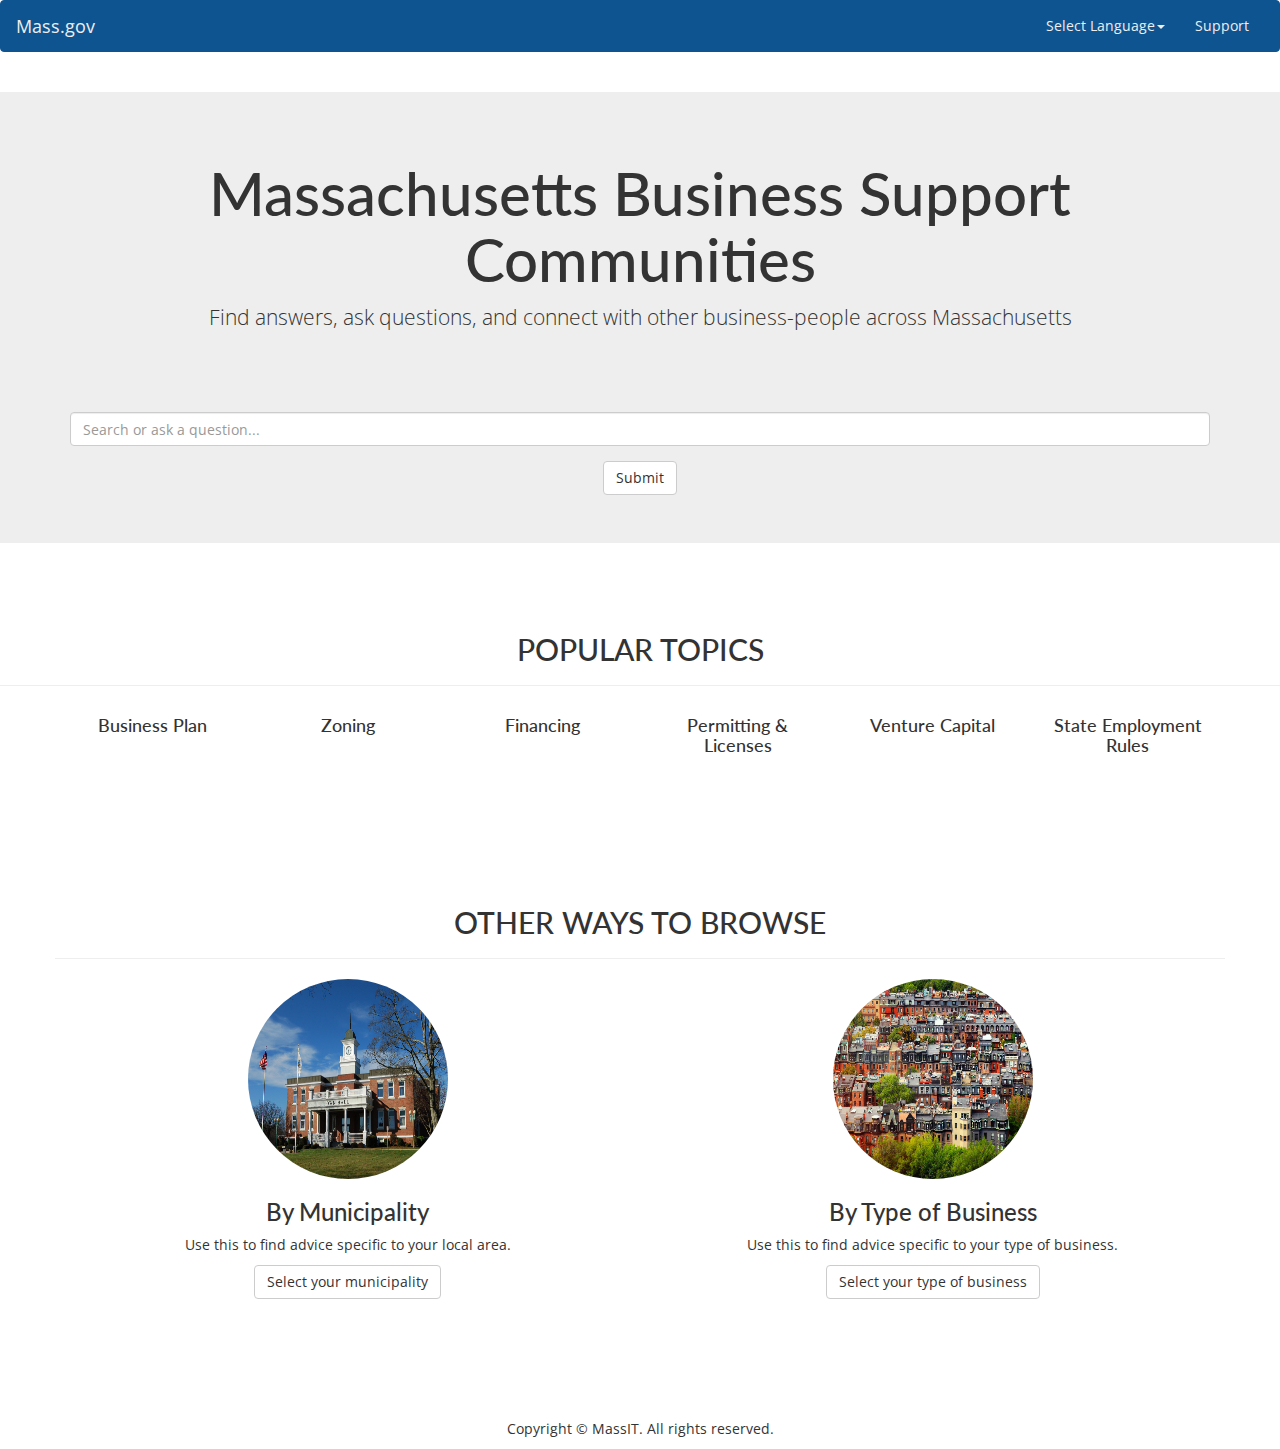
==== index.html @ 51afbbaa "Rename hed_faq.html to index.html" ====
<!DOCTYPE html>
<html lang="en">
<head>
<meta charset="UTF-8">
<meta http-equiv="X-UA-Compatible" content="IE=edge">
<meta name="viewport" content="width=device-width, initial-scale=1">
<title>Business FAQ | Mass.gov</title>

<!-- Bootstrap -->
<link rel="stylesheet" href="css/bootstrap.css">
<link href="https://fonts.googleapis.com/css?family=Lato|Open+Sans" rel="stylesheet">

<!-- HTML5 shim and Respond.js for IE8 support of HTML5 elements and media queries -->
<!-- WARNING: Respond.js doesn't work if you view the page via file:// -->
<!--[if lt IE 9]>
      <script src="https://oss.maxcdn.com/html5shiv/3.7.2/html5shiv.min.js"></script>
      <script src="https://oss.maxcdn.com/respond/1.4.2/respond.min.js"></script>
    <![endif]-->
</head>
<body>
<nav class="navbar navbar-default">
  <div class="container-fluid"> 
    <!-- Brand and toggle get grouped for better mobile display -->
    <div class="navbar-header">
      <button type="button" class="navbar-toggle collapsed" data-toggle="collapse" data-target="#bs-example-navbar-collapse-1" aria-expanded="false"> <span class="sr-only">Toggle navigation</span> <span class="icon-bar"></span> <span class="icon-bar"></span> <span class="icon-bar"></span> </button>
      <a class="navbar-brand" href="#">Mass.gov</a> </div>
    
    <!-- Collect the nav links, forms, and other content for toggling -->
    <div class="collapse navbar-collapse" id="bs-example-navbar-collapse-1">
<!--
      <ul class="nav navbar-nav">
        <li class="active"><a href="#">Link <span class="sr-only">(current)</span></a> </li>
        <li><a href="#">Link</a> </li>
      </ul>
-->
      <ul class="nav navbar-nav navbar-right">
        <li class="dropdown"> <a href="#" class="dropdown-toggle" data-toggle="dropdown" role="button" aria-expanded="false" aria-haspopup="true">Select Language<span class="caret"></span></a>
          <ul class="dropdown-menu">
            <li><a href="#">Arabic</a> </li>
            <li><a href="#">Chinese (Simplified)</a> </li>
            <li><a href="#">Spanish</a> </li>
            <li role="separator" class="divider"></li>
            <li><a href="#">Separated link</a> </li>
          </ul>
        </li>
		<li><a href="#">Support</a> </li>
      </ul>
    </div>
    <!-- /.navbar-collapse --> 
  </div>
  <!-- /.container-fluid --> 
</nav>

<br>

<!-- HEADER -->
<header>
  <div class="jumbotron">
    <div class="container">
      <div class="row">
        <div class="col-xs-12">
          <h1 class="text-center">Massachusetts Business Support Communities</h1>
          <p class="text-center">Find answers, ask questions, and connect with other business-people across Massachusetts</p>
          <p>&nbsp;</p>
      <br>
		  <form role="search" class="text-center">
		    <div class="form-group">
			  <input type="text" class="form-control" placeholder="Search or ask a question...">
		    </div>
		    <button type="submit" class="btn btn-default">Submit</button>
          </form>
        </div>
      </div>
    </div>
  </div>
</header>
<!-- / HEADER --> 

<!--  SECTION-1 -->
 <section>
  <div class="row">
    <div class="col-lg-12 page-header text-center">
      <h2>POPULAR TOPICS</h2>
    </div>
  </div>
  <div class="container ">
    <div class="row">
      <div class="col-lg-2 col-sm-12 text-center"> 
<!--       <img class="img-circle" alt="Business Plan" style="width: 140px; height: 140px;" src="images/140X140.gif" data-holder-rendered="true">
 -->        <h4>Business Plan</h4>
      </div>
      <div class="col-lg-2 col-sm-12 text-center">
        <h4>Zoning</h4>
      </div>
      <div class="col-lg-2 col-sm-12 text-center">
        <h4>Financing</h4>
      </div>
      <div class="col-lg-2 col-sm-12 text-center">
        <h4>Permitting &amp; Licenses</h4>
      </div>
      <div class="col-lg-2 col-sm-12 text-center">
        <h4>Venture Capital</h4>
      </div>
      <div class="col-lg-2 col-sm-12 text-center">
        <h4>State Employment Rules</h4>
      </div>
    </div>
    
    <br>
    <br>
    <br>
    <br>
    <div class="row">
      <div class="col-lg-12 page-header text-center">
        <h2>OTHER WAYS TO BROWSE</h2>
      </div>
    </div>
    <div class="row">
      <div class="col-lg-6 col-sm-6 text-center"> 
        <img class="img-circle" alt="140x140" style="width: 200px; height: 200px;" src="images/townhall.jpg" data-holder-rendered="true">
        <h3>By Municipality</h3>
        <p>Use this to find advice specific to your local area.</p>
        <div class="dropdown">
          <button class="btn btn-default dropdown-toggle" type="button" id="municipality" data-toggle="dropdown"> Select your municipality <span class="carat"> </span> </button>
          <ul class="dropdown-menu" role="menu" aria-labelledby="municipality">
            <li role="presentation"><a role="menuitem" tabindex="-1" href="#">Agawam</a></li>
            <li role="presentation"><a role="menuitem" tabindex="-1" href="#">Amesbury</a></li>
          </ul>
        </div> 
      </div>
      
      <div class="col-lg-6 col-sm-6 text-center"> 
      <img class="img-circle" alt="140x140" style="width: 200px; height: 200px;" src="images/businesstype.jpg" data-holder-rendered="true">
        <h3>By Type of Business</h3>
        <p>Use this to find advice specific to your type of business.</p>
        
        <div class="dropdown">
          <button class="btn btn-default dropdown-toggle" type="button" id="business-type" data-toggle="dropdown"> Select your type of business <span class="carat"> </span> </button>
          <ul class="dropdown-menu" role="menu" aria-labelledby="business-type">
            <li role="presentation"><a role="menuitem" href="#">Auto</a></li>
            <li role="presentation"><a role="menuitem" href="#">Child &amp; Elder Care</a></li>
            <li role="presentation"><a role="menuitem" href="#">Contractors &amp; Construction</a></li>
            <li role="presentation"><a role="menuitem" href="#">Entertainment</a></li>
            <li role="presentation"><a role="menuitem" href="#">Food &amp; Drink</a></li>
            <li role="presentation"><a role="menuitem" href="#">Healthcare</a></li>
            <li role="presentation"><a role="menuitem" href="#">Manufacturing</a></li>
            <li role="presentation"><a role="menuitem" href="#">Personal Services</a></li>
            <li role="presentation"><a role="menuitem" href="#">Pet Services</a></li>
            <li role="presentation"><a role="menuitem" href="#">Professional Services</a></li>
            <li role="presentation"><a role="menuitem" href="#">Travel &amp; Tourism</a></li>
            <li role="presentation"><a role="menuitem" href="#">Transportation &amp; Shipping</a></li>
            <li role="presentation"><a role="menuitem" href="#">Retail</a></li>
          </ul>
        </div> 
      </div>
    </div>

<br>
<br>
<br>
    
<!--
    <div class="row">
      <div class="col-6 col-lg-6">
        <blockquote>
          <p>Lorem ipsum dolor sit amet, consectetur adipiscing elit. Integer posuere erat a ante.</p>
          <small>Someone famous in <cite title="Source Title">Source Title</cite></small> </blockquote>
      </div>
      <div class="col-6 col-lg-6">
        <blockquote>
          <p>Lorem ipsum dolor sit amet, consectetur adipiscing elit. Integer posuere erat a ante.</p>
          <small>Someone famous in <cite title="Source Title">Source Title</cite></small> </blockquote>
      </div>
      <div class="col-6 col-lg-6">
        <blockquote>
          <p>Lorem ipsum dolor sit amet, consectetur adipiscing elit. Integer posuere erat a ante.</p>
          <small>Someone famous in <cite title="Source Title">Source Title</cite></small> </blockquote>
      </div>
      <div class="col-6 col-lg-6">
        <blockquote>
          <p>Lorem ipsum dolor sit amet, consectetur adipiscing elit. Integer posuere erat a ante.</p>
          <small>Someone famous in <cite title="Source Title">Source Title</cite></small> </blockquote>
      </div>
    </div>
-->
    
  </div>
  
  
<!--
  <div class="jumbotron">
    <div class="container">
      <div class="row">
        <div class="col-xs-12 col-md-9 col-lg-9">
          <p class="lead">Lorem ipsum dolor sit amet, consectetur adipisicing elit. Tempore, praesentium, autem, veritatis error quidem eos fuga atque asperiores magnam deleniti necessitatibus sequi quo</p>
        </div>
        <div class=" text-center col-sm-6 col-lg-3 col-sm-offset-3 col-md-3 col-xs-offset-4 col-xs-5 col-lg-offset-0"> 
        	<a class="btn  btn-block btn-lg btn-success" href="#" title="">Sign up now!</a> 
        </div>
      </div>
    </div>
  </div>
-->
  
  <!-- /container -->
<!--
  
  <div class="container">
    <div class="row">
      <div class="col-lg-12 page-header text-center">
        <h2>OUR SERVICES</h2>
      </div>
    </div>
    <div class="row">
      <div class="col-xs-6 col-lg-4">
        <h3>Feature Description</h3>
        <p> <i class="icon-desktop "></i>Lorem ipsum dolor sit amet, consectetur adipisicing elit. Sunt impedit est voluptatem doloremque architecto corporis suscipit quidem ratione! Quis laborum nam optio dolorem doloremque ex nobis quibusdam ad quo dolores? </p>
        <p><a class="btn btn-default" href="http://www.bootstraptor.com">View details »</a></p>
      </div>
      <div class="col-xs-6 col-lg-4">
        <h3>Feature Description</h3>
        <p> <i class="icon-desktop "></i> Lorem ipsum dolor sit amet, consectetur adipisicing elit. Voluptate, illo, libero esse assumenda culpa consequatur exercitationem beatae odio praesentium nihil iste ipsum reiciendis pariatur. Recusandae, reiciendis quidem eaque aut ab. </p>
        <p><a class="btn btn-default" href="http://www.bootstraptor.com">View details »</a></p>
      </div>
      <div class="col-xs-6 col-lg-4">
        <h3>Feature Description</h3>
        <p> <i class="icon-desktop "></i> Lorem ipsum dolor sit amet, consectetur adipisicing elit. Blanditiis, adipisci recusandae veniam laudantium distinctio temporibus eveniet dolorum earum iusto veritatis provident ducimus minima dolore quas vel omnis cumque voluptas quibusdam.</p>
        <p><a class="btn btn-default" href="http://www.bootstraptor.com">View details »</a></p>
      </div>
      <div class="col-xs-6 col-lg-4">
        <h3>Feature Description</h3>
        <p> <em class="icon-desktop "></em> Lorem ipsum dolor sit amet, consectetur adipisicing elit. Unde, earum rem nostrum provident repellat inventore laborum deleniti quas facere Quasi impedit autem qui cupiditate modi vero vitae dolorum nisi explicabo ea dolores animi. Inventore, omnis.</p>
        <p><a class="btn btn-default" href="http://www.bootstraptor.com">View details »</a></p>
      </div>
      <div class="col-xs-6 col-lg-4">
        <h3>Feature Description</h3>
        <p> <i class="icon-desktop "></i> Lorem ipsum dolor sit amet, consectetur adipisicing elit. Similique, iure, perspiciatis, ab ad quia animi esse repudiandae tempore quisquam dolorem sequi voluptatum qui fugiat. Quasi impedit autem qui cupiditate iusto?</p>
        <p><a class="btn btn-default" href="http://www.bootstraptor.com">View details »</a></p>
      </div>
      <div class="col-xs-6 col-lg-4">
        <h3>Feature Description</h3>
        <p> <i class="icon-desktop "></i> Lorem ipsum dolor sit amet, consectetur adipisicing elit. Quia, aut, hic laudantium reprehenderit sapiente nemo consequatur corrupti accusantium! Hic, non rerum nihil reprehenderit excepturi explicabo error tempore aliquam eveniet odit.</p>
        <p><a class="btn btn-default" href="http://www.bootstraptor.com">View details »</a></p>
      </div>
    </div>
  </div>
   / CONTAINER 
-->
</section>

<!-- FOOTER -->
<!--
<div class="container">
  <div class="row">
    <div class="col-lg-offset-3 col-xs-12 col-lg-6">
      <div class="jumbotron">
        <div class="row text-center">
          <div class="text-center col-xs-12 col-sm-12 col-md-12 col-lg-12">
            <h2>Request a free quote</h2>
          </div>
          <div class="text-center col-lg-12"> 
-->
            <!-- CONTACT FORM https://github.com/jonmbake/bootstrap3-contact-form -->
<!--
            <form role="form" id="feedbackForm" class="text-center">
              <div class="form-group">
                <label for="name">Name</label>
                <input type="text" class="form-control" id="name" name="name" placeholder="Name">
                <span class="help-block" style="display: none;">Please enter your name.</span></div>
              <div class="form-group">
                <label for="email">E-Mail</label>
                <input type="email" class="form-control" id="email" name="email" placeholder="Email Address">
                <span class="help-block" style="display: none;">Please enter a valid e-mail address.</span></div>
              <div class="form-group">
                <label for="message">Message</label>
                <textarea rows="10" cols="100" class="form-control" id="message" name="message" placeholder="Message"></textarea>
                <span class="help-block" style="display: none;">Please enter a message.</span></div>
              <span class="help-block" style="display: none;">Please enter a the security code.</span>
              <button type="submit" id="feedbackSubmit" class="btn btn-primary btn-lg" style=" margin-top: 10px;"> Send</button>
            </form>
          </div>
        </div>
      </div>
    </div>
  </div>
</div>
-->
<br>
<br>
<br>

<footer class="text-center">
  <div class="container">
    <div class="row">
      <div class="col-xs-12">
        <p>Copyright © MassIT. All rights reserved.</p>
      </div>
    </div>
  </div>
</footer>
<!-- / FOOTER --> 
<!-- jQuery (necessary for Bootstrap's JavaScript plugins) --> 
<script src="js/jquery-1.11.3.min.js"></script> 
<!-- Include all compiled plugins (below), or include individual files as needed --> 
<script src="js/bootstrap.js"></script>
</body>
</html>
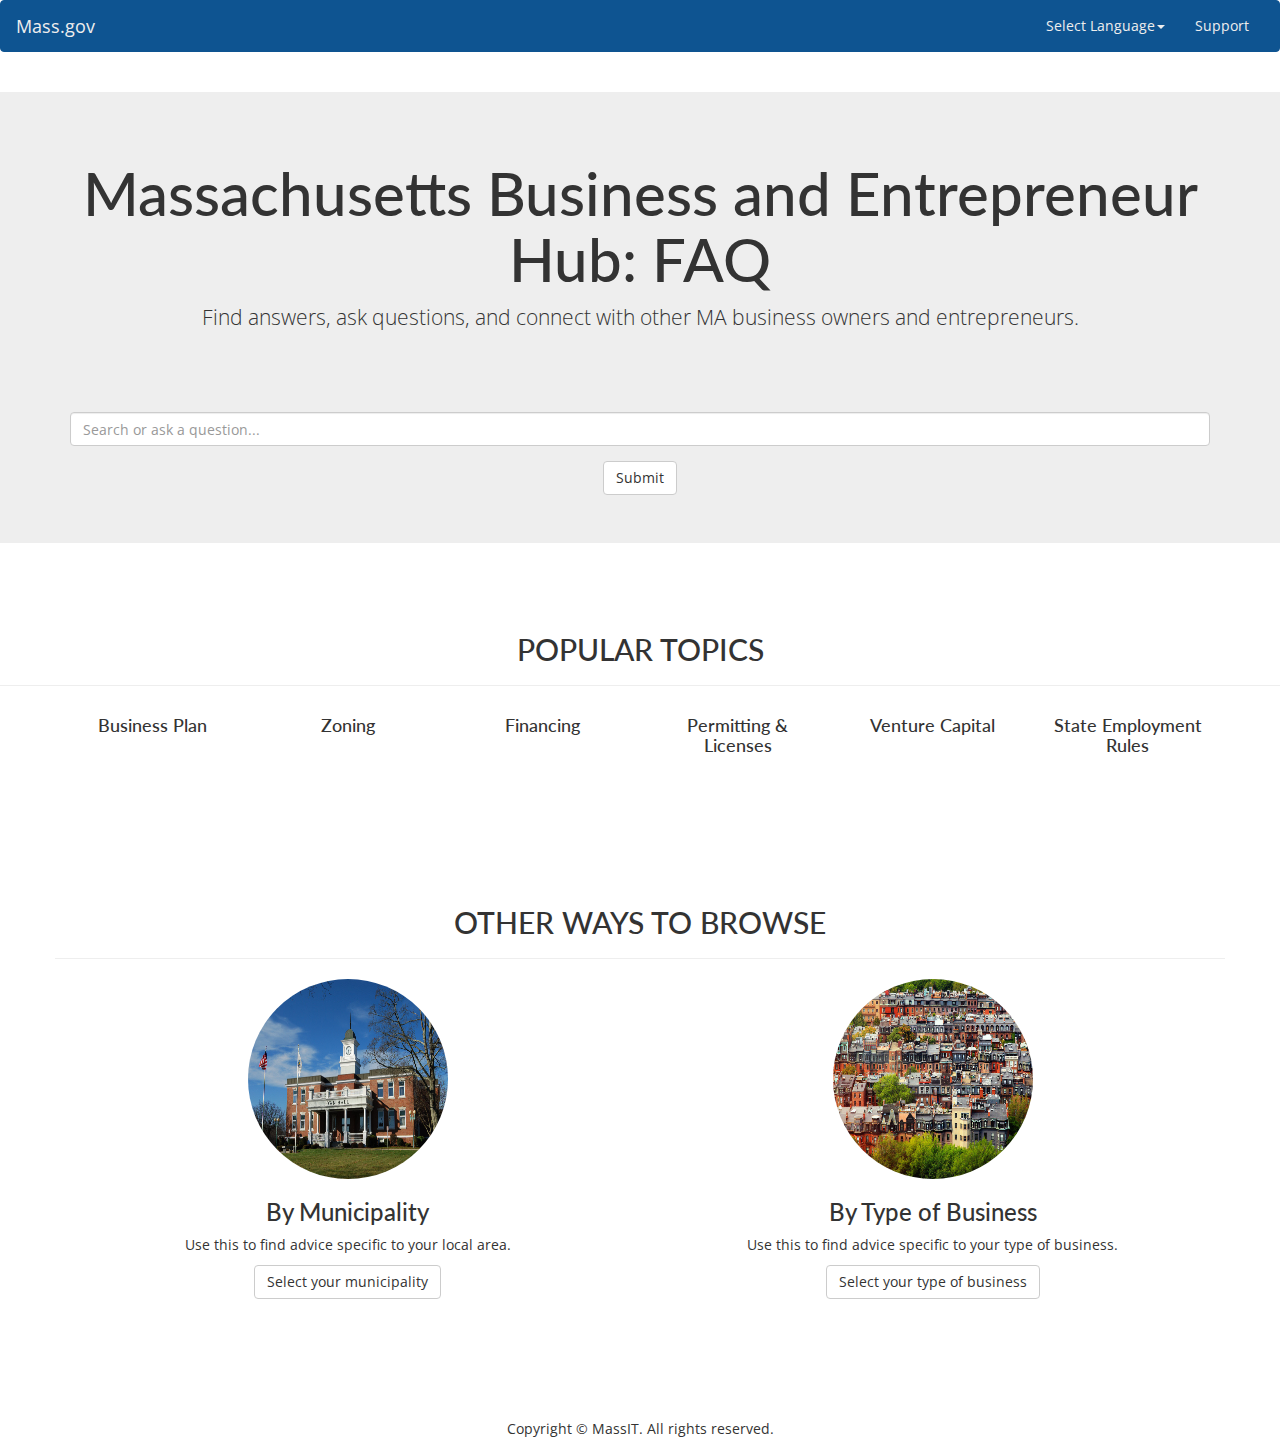
==== commit 04c33972: "content fixes" ====
--- a/index.html
+++ b/index.html
@@ -43,7 +43,7 @@
             <li><a href="#">Separated link</a> </li>
           </ul>
         </li>
-		<li><a href="#">Support</a> </li>
+    <li><a href="#">Support</a> </li>
       </ul>
     </div>
     <!-- /.navbar-collapse --> 
@@ -59,15 +59,15 @@
     <div class="container">
       <div class="row">
         <div class="col-xs-12">
-          <h1 class="text-center">Massachusetts Business Support Communities</h1>
-          <p class="text-center">Find answers, ask questions, and connect with other business-people across Massachusetts</p>
+          <h1 class="text-center">Massachusetts Business and Entrepreneur Hub: FAQ</h1>
+          <p class="text-center">Find answers, ask questions, and connect with other MA business owners and entrepreneurs.</p>
           <p>&nbsp;</p>
       <br>
-		  <form role="search" class="text-center">
-		    <div class="form-group">
-			  <input type="text" class="form-control" placeholder="Search or ask a question...">
-		    </div>
-		    <button type="submit" class="btn btn-default">Submit</button>
+      <form role="search" class="text-center">
+        <div class="form-group">
+        <input type="text" class="form-control" placeholder="Search or ask a question...">
+        </div>
+        <button type="submit" class="btn btn-default">Submit</button>
           </form>
         </div>
       </div>
@@ -141,9 +141,11 @@
             <li role="presentation"><a role="menuitem" href="#">Child &amp; Elder Care</a></li>
             <li role="presentation"><a role="menuitem" href="#">Contractors &amp; Construction</a></li>
             <li role="presentation"><a role="menuitem" href="#">Entertainment</a></li>
+            <li role="presentation"><a role="menuitem" href="#">Fitness &amp; Recreation</a></li>
             <li role="presentation"><a role="menuitem" href="#">Food &amp; Drink</a></li>
             <li role="presentation"><a role="menuitem" href="#">Healthcare</a></li>
             <li role="presentation"><a role="menuitem" href="#">Manufacturing</a></li>
+            <li role="presentation"><a role="menuitem" href="#">Other</a></li>
             <li role="presentation"><a role="menuitem" href="#">Personal Services</a></li>
             <li role="presentation"><a role="menuitem" href="#">Pet Services</a></li>
             <li role="presentation"><a role="menuitem" href="#">Professional Services</a></li>
@@ -195,7 +197,7 @@
           <p class="lead">Lorem ipsum dolor sit amet, consectetur adipisicing elit. Tempore, praesentium, autem, veritatis error quidem eos fuga atque asperiores magnam deleniti necessitatibus sequi quo</p>
         </div>
         <div class=" text-center col-sm-6 col-lg-3 col-sm-offset-3 col-md-3 col-xs-offset-4 col-xs-5 col-lg-offset-0"> 
-        	<a class="btn  btn-block btn-lg btn-success" href="#" title="">Sign up now!</a> 
+          <a class="btn  btn-block btn-lg btn-success" href="#" title="">Sign up now!</a> 
         </div>
       </div>
     </div>
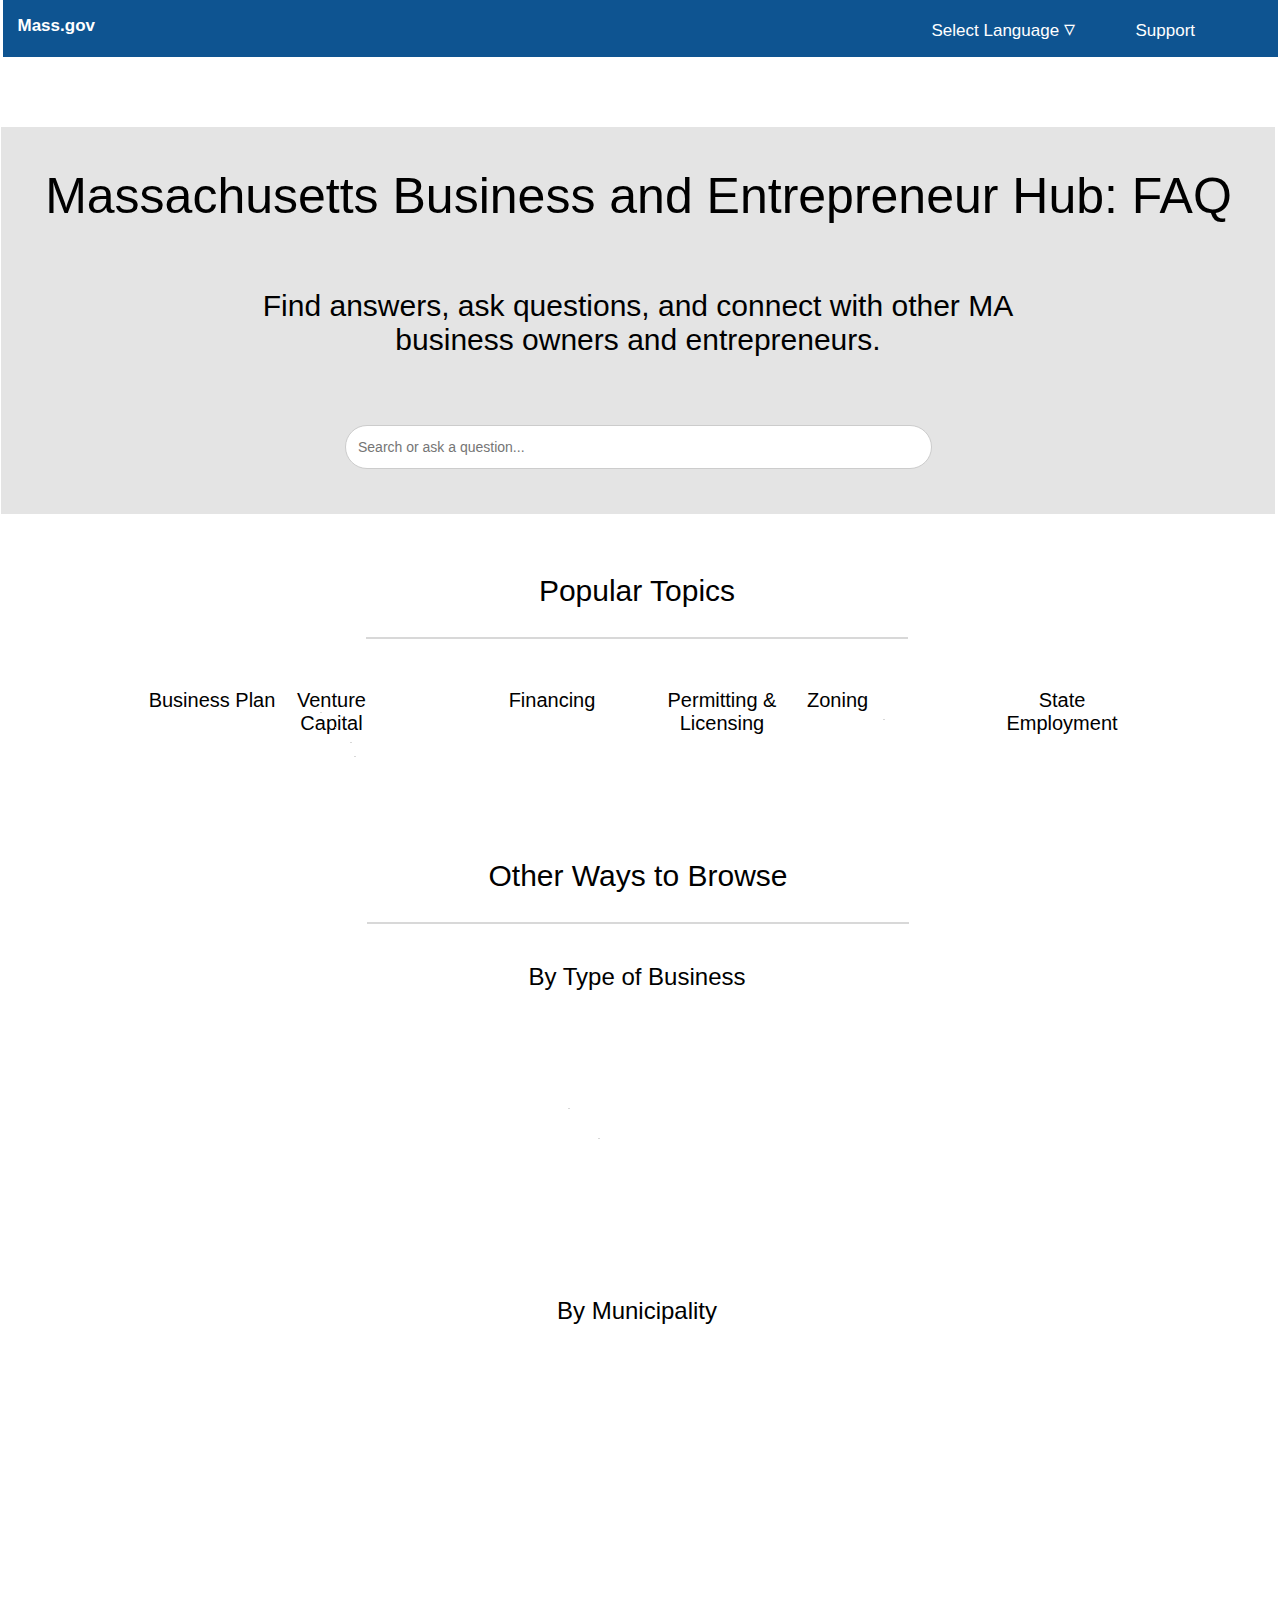
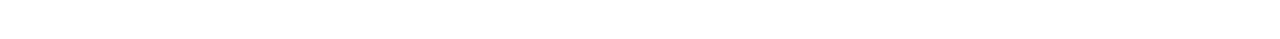
==== commit a0f543a5: "redesign" ====
--- a/index.html
+++ b/index.html
@@ -1,309 +1,673 @@
 <!DOCTYPE html>
-<html lang="en">
+<html>
 <head>
-<meta charset="UTF-8">
-<meta http-equiv="X-UA-Compatible" content="IE=edge">
-<meta name="viewport" content="width=device-width, initial-scale=1">
-<title>Business FAQ | Mass.gov</title>
-
-<!-- Bootstrap -->
-<link rel="stylesheet" href="css/bootstrap.css">
-<link href="https://fonts.googleapis.com/css?family=Lato|Open+Sans" rel="stylesheet">
-
-<!-- HTML5 shim and Respond.js for IE8 support of HTML5 elements and media queries -->
-<!-- WARNING: Respond.js doesn't work if you view the page via file:// -->
-<!--[if lt IE 9]>
-      <script src="https://oss.maxcdn.com/html5shiv/3.7.2/html5shiv.min.js"></script>
-      <script src="https://oss.maxcdn.com/respond/1.4.2/respond.min.js"></script>
-    <![endif]-->
+    
+    <meta name="viewport" content="user-scalable=no,width=device-width" />
+    <script>
+    
+    </script>
+    <style>
+        * {
+        box-sizing: border-box;
+    }
+    
+    body {
+        margin: 0;
+    }
+    
+    button:hover {
+        cursor: pointer;
+    }
+    
+    a {
+        text-decoration: none;
+        color: inherit;
+    }
+    
+    .pd160-text-8 {
+      width: 134px;
+      flex-shrink: 0;
+      font-family: 'Century Gothic', CenturyGothic, AppleGothic, sans-serif;
+      color: rgb(255, 255, 255);
+      font-size: 17px;
+      font-weight: bold;
+      font-style: normal;
+      text-decoration: none;
+      text-align: left;
+      word-wrap: break-word;
+      min-height: 22px;
+    }
+    
+    .pd160-text-6 {
+      width: 161px;
+      flex-shrink: 0;
+      margin-left: 780px;
+      font-family: 'Century Gothic', CenturyGothic, AppleGothic, sans-serif;
+      color: rgb(255, 255, 255);
+      font-size: 17px;
+      font-weight: normal;
+      font-style: normal;
+      text-decoration: none;
+      text-align: left;
+      word-wrap: break-word;
+      min-height: 27px;
+    }
+    
+    .pd160-text-68 {
+      width: 89px;
+      flex-shrink: 0;
+      font-family: 'Century Gothic', CenturyGothic, AppleGothic, sans-serif;
+      color: rgb(255, 255, 255);
+      font-size: 17px;
+      font-weight: normal;
+      font-style: normal;
+      text-decoration: none;
+      text-align: left;
+      word-wrap: break-word;
+      min-height: 22px;
+    }
+    
+    .pd160-0-0-0-0-2 {
+      display: flex;
+      flex-direction: row;
+      flex-shrink: 0;
+      margin-left: 43px;
+      padding-top: 5px;
+      padding-bottom: 0px;
+      align-items: flex-start;
+    }
+    
+    .pd160-layout-2 {
+      display: flex;
+      flex-direction: row;
+      flex-shrink: 0;
+      padding-top: 16px;
+      padding-bottom: 14px;
+      background: rgb(14, 84, 145);
+      align-items: flex-start;
+      padding-left: 15px;
+      padding-right: 53px;
+    }
+    
+    .pd160-0-0-0 {
+      display: flex;
+      flex-direction: row;
+      align-items: flex-start;
+      flex-shrink: 0;
+      min-width: 1275px;
+      justify-content: center;
+    }
+    
+    .pd160-text-5 {
+      width: 1215px;
+      flex-shrink: 0;
+      font-family: -apple-system, BlinkMacSystemFont, 'Helvetica', sans-serif;
+      color: #000000;
+      font-size: 50px;
+      font-weight: normal;
+      font-style: normal;
+      text-decoration: none;
+      text-align: left;
+      word-wrap: break-word;
+      min-height: 84px;
+    }
+    
+    .pd160-0-0-1-0-0 {
+      display: flex;
+      flex-direction: row;
+      align-items: flex-start;
+      flex-shrink: 0;
+      padding-left: 30px;
+      padding-right: 29px;
+    }
+    
+    .pd160-text-56 {
+      width: 812px;
+      flex-shrink: 0;
+      font-family: -apple-system, BlinkMacSystemFont, 'Helvetica', sans-serif;
+      color: #000000;
+      font-size: 30px;
+      font-weight: normal;
+      font-style: normal;
+      text-decoration: none;
+      text-align: left;
+      word-wrap: break-word;
+      min-height: 76px;
+    }
+    
+    .pd160-0-0-1-0-1 {
+      display: flex;
+      flex-direction: row;
+      align-items: flex-start;
+      flex-shrink: 0;
+      margin-top: 38px;
+      padding-left: 231px;
+      padding-right: 231px;
+    }
+    
+    .pd160-textinput-6 {
+      height: 44px;
+      flex-shrink: 0;
+      border-radius: 59px;
+      font-family: -apple-system, BlinkMacSystemFont, 'Helvetica', sans-serif;
+      color: #000;
+      font-size: 14px;
+      padding: 6px 12px;
+      width: 587px;
+      border: 1px solid #cccccc;
+    }
+    
+    .pd160-0-0-1-0-2 {
+      display: flex;
+      flex-direction: row;
+      align-items: flex-start;
+      flex-shrink: 0;
+      margin-top: 60px;
+      padding-left: 344px;
+      padding-right: 343px;
+    }
+    
+    .pd160-layout-4 {
+      display: flex;
+      flex-direction: column;
+      flex-shrink: 0;
+      padding-top: 40px;
+      padding-bottom: 45px;
+      background: rgb(228, 228, 228);
+    }
+    
+    .pd160-0-0-1 {
+      display: flex;
+      flex-direction: row;
+      align-items: flex-start;
+      flex-shrink: 0;
+      margin-top: 70px;
+      padding-left: 1px;
+      padding-right: 0px;
+    }
+    
+    .pd160-text-0 {
+      width: 812px;
+      flex-shrink: 0;
+      font-family: -apple-system, BlinkMacSystemFont, 'Helvetica', sans-serif;
+      color: #000000;
+      font-size: 30px;
+      font-weight: normal;
+      font-style: normal;
+      text-decoration: none;
+      text-align: left;
+      word-wrap: break-word;
+      min-height: 43px;
+    }
+    
+    .pd160-0-0-2 {
+      display: flex;
+      flex-direction: row;
+      align-items: flex-start;
+      flex-shrink: 0;
+      margin-top: 60px;
+      padding-left: 231px;
+      padding-right: 232px;
+    }
+    
+    .pd160-line-3 {
+      width: 542px;
+      height: 2px;
+      flex-shrink: 0;
+      background: #D8D8D8;
+    }
+    
+    .pd160-0-0-3 {
+      display: flex;
+      flex-direction: row;
+      align-items: flex-start;
+      flex-shrink: 0;
+      margin-top: 20px;
+      padding-left: 366px;
+      padding-right: 367px;
+    }
+    
+    .pd160-text-9 {
+      flex-shrink: 0;
+      font-family: -apple-system, BlinkMacSystemFont, 'Helvetica', sans-serif;
+      color: #000000;
+      font-size: 20px;
+      font-weight: normal;
+      font-style: normal;
+      text-decoration: none;
+      text-align: center;
+      word-wrap: break-word;
+      min-height: 68px;
+      width: 170px;
+    }
+    
+    .pd160-text-05 {
+      font-family: -apple-system, BlinkMacSystemFont, 'Helvetica', sans-serif;
+      color: #000000;
+      font-size: 20px;
+      font-weight: normal;
+      font-style: normal;
+      text-decoration: none;
+      text-align: center;
+      word-wrap: break-word;
+      min-height: 68px;
+      width: 100%;
+    }
+    
+    .pd160-0-0-4-1-0-0 {
+      position: absolute;
+      left: 0%;
+      top: 0px;
+    }
+    
+    .pd160-layout-9 {
+      position: absolute;
+      left: 33.52941176470588%;
+      width: 1.1764705882352942%;
+      top: 67px;
+      height: 1px;
+      background: #D8D8D8;
+    }
+    
+    .pd160-layout-90 {
+      position: absolute;
+      left: 13.529411764705882%;
+      width: 1.1764705882352942%;
+      top: 23px;
+      height: 1px;
+      background: #D8D8D8;
+    }
+    
+    .pd160-layout-5 {
+      position: absolute;
+      left: 22.35294117647059%;
+      width: 1.1764705882352942%;
+      top: 38px;
+      height: 1px;
+      background: #D8D8D8;
+    }
+    
+    .pd160-layout-23 {
+      position: absolute;
+      left: 31.176470588235293%;
+      width: 1.1764705882352942%;
+      top: 53px;
+      height: 1px;
+      background: #D8D8D8;
+    }
+    
+    .pd160-abs-0 {
+      width: 170px;
+      height: 68px;
+      flex-shrink: 0;
+      position: relative;
+    }
+    
+    .pd160-0-0-4-1 {
+      display: flex;
+      flex-direction: row;
+      flex-shrink: 0;
+      margin-left: 0px;
+      padding-top: 0px;
+      padding-bottom: 0px;
+      align-items: flex-start;
+    }
+    
+    .pd160-text-03 {
+      flex-shrink: 0;
+      font-family: -apple-system, BlinkMacSystemFont, 'Helvetica', sans-serif;
+      color: #000000;
+      font-size: 20px;
+      font-weight: normal;
+      font-style: normal;
+      text-decoration: none;
+      text-align: center;
+      word-wrap: break-word;
+      min-height: 68px;
+      width: 170px;
+    }
+    
+    .pd160-0-0-4-2 {
+      margin-left: 0px;
+    }
+    
+    .pd160-text-66 {
+      flex-shrink: 0;
+      font-family: -apple-system, BlinkMacSystemFont, 'Helvetica', sans-serif;
+      color: #000000;
+      font-size: 20px;
+      font-weight: normal;
+      font-style: normal;
+      text-decoration: none;
+      text-align: center;
+      word-wrap: break-word;
+      min-height: 68px;
+      width: 170px;
+    }
+    
+    .pd160-0-0-4-3 {
+      margin-left: 0px;
+    }
+    
+    .pd160-text-93 {
+      font-family: -apple-system, BlinkMacSystemFont, 'Helvetica', sans-serif;
+      color: #000000;
+      font-size: 20px;
+      font-weight: normal;
+      font-style: normal;
+      text-decoration: none;
+      text-align: center;
+      word-wrap: break-word;
+      min-height: 68px;
+      width: 100%;
+    }
+    
+    .pd160-0-0-4-4-0-0 {
+      position: absolute;
+      left: 0%;
+      top: 0px;
+    }
+    
+    .pd160-layout-906 {
+      position: absolute;
+      left: 44.70588235294118%;
+      width: 1.1764705882352942%;
+      top: 30px;
+      height: 1px;
+      background: #D8D8D8;
+    }
+    
+    .pd160-abs-9 {
+      width: 170px;
+      height: 68px;
+      flex-shrink: 0;
+      position: relative;
+    }
+    
+    .pd160-0-0-4-4 {
+      display: flex;
+      flex-direction: row;
+      flex-shrink: 0;
+      margin-left: 0px;
+      padding-top: 0px;
+      padding-bottom: 0px;
+      align-items: flex-start;
+    }
+    
+    .pd160-text-86 {
+      flex-shrink: 0;
+      font-family: -apple-system, BlinkMacSystemFont, 'Helvetica', sans-serif;
+      color: #000000;
+      font-size: 20px;
+      font-weight: normal;
+      font-style: normal;
+      text-decoration: none;
+      text-align: center;
+      word-wrap: break-word;
+      min-height: 68px;
+      width: 170px;
+    }
+    
+    .pd160-0-0-4-5 {
+      margin-left: 0px;
+    }
+    
+    .pd160-0-0-4 {
+      display: flex;
+      flex-direction: row;
+      align-items: flex-start;
+      flex-shrink: 0;
+      margin-top: 50px;
+      padding-left: 127px;
+      padding-right: 128px;
+    }
+    
+    .pd160-text-1 {
+      width: 812px;
+      flex-shrink: 0;
+      font-family: -apple-system, BlinkMacSystemFont, 'Helvetica', sans-serif;
+      color: #000000;
+      font-size: 30px;
+      font-weight: normal;
+      font-style: normal;
+      text-decoration: none;
+      text-align: left;
+      word-wrap: break-word;
+      min-height: 43px;
+    }
+    
+    .pd160-0-0-5 {
+      display: flex;
+      flex-direction: row;
+      align-items: flex-start;
+      flex-shrink: 0;
+      margin-top: 102px;
+      padding-left: 232px;
+      padding-right: 231px;
+    }
+    
+    .pd160-line-38 {
+      width: 542px;
+      height: 2px;
+      flex-shrink: 0;
+      background: #D8D8D8;
+    }
+    
+    .pd160-0-0-6 {
+      display: flex;
+      flex-direction: row;
+      align-items: flex-start;
+      flex-shrink: 0;
+      margin-top: 20px;
+      padding-left: 367px;
+      padding-right: 366px;
+    }
+    
+    .pd160-text-2 {
+      width: 226px;
+      flex-shrink: 0;
+      font-family: -apple-system, BlinkMacSystemFont, 'Helvetica', sans-serif;
+      color: #000000;
+      font-size: 24px;
+      font-weight: normal;
+      font-style: normal;
+      text-decoration: none;
+      text-align: center;
+      word-wrap: break-word;
+      min-height: 31px;
+    }
+    
+    .pd160-0-0-7 {
+      display: flex;
+      flex-direction: row;
+      align-items: flex-start;
+      flex-shrink: 0;
+      margin-top: 39px;
+      padding-left: 524px;
+      padding-right: 525px;
+    }
+    
+    .pd160-layout-3 {
+      width: 2px;
+      height: 1px;
+      flex-shrink: 0;
+      background: #D8D8D8;
+    }
+    
+    .pd160-0-0-8 {
+      display: flex;
+      flex-direction: row;
+      align-items: flex-start;
+      flex-shrink: 0;
+      margin-top: 114px;
+      padding-left: 568px;
+      padding-right: 705px;
+    }
+    
+    .pd160-layout-31 {
+      width: 2px;
+      height: 1px;
+      flex-shrink: 0;
+      background: #D8D8D8;
+    }
+    
+    .pd160-0-0-9 {
+      display: flex;
+      flex-direction: row;
+      align-items: flex-start;
+      flex-shrink: 0;
+      margin-top: 29px;
+      padding-left: 598px;
+      padding-right: 675px;
+    }
+    
+    .pd160-text-4 {
+      width: 226px;
+      flex-shrink: 0;
+      font-family: -apple-system, BlinkMacSystemFont, 'Helvetica', sans-serif;
+      color: #000000;
+      font-size: 24px;
+      font-weight: normal;
+      font-style: normal;
+      text-decoration: none;
+      text-align: center;
+      word-wrap: break-word;
+      min-height: 31px;
+    }
+    
+    .pd160-0-0-10 {
+      display: flex;
+      flex-direction: row;
+      align-items: flex-start;
+      flex-shrink: 0;
+      margin-top: 158px;
+      padding-left: 524px;
+      padding-right: 525px;
+    }
+    
+    .pd160-0-0 {
+      display: flex;
+      flex-direction: column;
+      flex-shrink: 0;
+      min-width: 1275px;
+      padding-top: 0px;
+      padding-bottom: 0px;
+    }
+    
+    .pd160-artboard-6 {
+      display: flex;
+      flex-direction: column;
+      min-width: 1275px;
+      padding-top: 0px;
+      padding-bottom: 311px;
+      background: #FFFFFF;
+      min-height: 100vh;
+    }
+    
+    
+    </style>
 </head>
-<body>
-<nav class="navbar navbar-default">
-  <div class="container-fluid"> 
-    <!-- Brand and toggle get grouped for better mobile display -->
-    <div class="navbar-header">
-      <button type="button" class="navbar-toggle collapsed" data-toggle="collapse" data-target="#bs-example-navbar-collapse-1" aria-expanded="false"> <span class="sr-only">Toggle navigation</span> <span class="icon-bar"></span> <span class="icon-bar"></span> <span class="icon-bar"></span> </button>
-      <a class="navbar-brand" href="#">Mass.gov</a> </div>
-    
-    <!-- Collect the nav links, forms, and other content for toggling -->
-    <div class="collapse navbar-collapse" id="bs-example-navbar-collapse-1">
-<!--
-      <ul class="nav navbar-nav">
-        <li class="active"><a href="#">Link <span class="sr-only">(current)</span></a> </li>
-        <li><a href="#">Link</a> </li>
-      </ul>
--->
-      <ul class="nav navbar-nav navbar-right">
-        <li class="dropdown"> <a href="#" class="dropdown-toggle" data-toggle="dropdown" role="button" aria-expanded="false" aria-haspopup="true">Select Language<span class="caret"></span></a>
-          <ul class="dropdown-menu">
-            <li><a href="#">Arabic</a> </li>
-            <li><a href="#">Chinese (Simplified)</a> </li>
-            <li><a href="#">Spanish</a> </li>
-            <li role="separator" class="divider"></li>
-            <li><a href="#">Separated link</a> </li>
-          </ul>
-        </li>
-    <li><a href="#">Support</a> </li>
-      </ul>
+<body class="pd160">
+    <div class="pd160-artboard-6">
+        <div class="pd160-0-0">
+            <div class="pd160-0-0-0">
+                <div class="pd160-layout-2">
+                    <div class="pd160-text-8">Mass.gov</div>
+                    <div class="pd160-text-6">
+                        <div>Select Language <span style="font-family: Verdana, sans-serif; font-size: 22px;">▿</span></div>
+                    </div>
+                    <div class="pd160-0-0-0-0-2">
+                        <div class="pd160-text-68">Support</div>
+                    </div>
+                </div>
+            </div>
+            <div class="pd160-0-0-1">
+                <div class="pd160-layout-4">
+                    <div class="pd160-0-0-1-0-0">
+                        <div class="pd160-text-5">
+                            <div style="text-align: center;">Massachusetts Business and Entrepreneur Hub: FAQ</div>
+                        </div>
+                    </div>
+                    <div class="pd160-0-0-1-0-1">
+                        <div class="pd160-text-56">
+                            <div style="text-align: center;">Find answers, ask questions, and connect with other MA business owners and entrepreneurs.</div>
+                        </div>
+                    </div>
+                    <div class="pd160-0-0-1-0-2">
+                        <a class="pd160-0-0-1-0-2-0" href="search.html">
+                            <input class="pd160-textinput-6" placeholder="Search or ask a question..." type="text"></input>
+                        </a>
+                    </div>
+                </div>
+            </div>
+            <div class="pd160-0-0-2">
+                <div class="pd160-text-0">
+                    <div style="text-align: center;">Popular Topics</div>
+                </div>
+            </div>
+            <div class="pd160-0-0-3">
+                <div class="pd160-line-3"></div>
+            </div>
+            <div class="pd160-0-0-4">
+                <a class="pd160-0-0-4-0" href="search.html">
+                    <div class="pd160-text-9">Business Plan</div>
+                </a>
+                <div class="pd160-0-0-4-1">
+                    <div class="pd160-abs-0">
+                        <a class="pd160-0-0-4-1-0-0" href="search.html">
+                            <div class="pd160-text-05">
+                                <div>Venture</div><div>Capital</div>
+                            </div>
+                        </a>
+                        <div class="pd160-layout-9"></div>
+                        <div class="pd160-layout-90"></div>
+                        <div class="pd160-layout-5"></div>
+                        <div class="pd160-layout-23"></div>
+                    </div>
+                </div>
+                <a class="pd160-0-0-4-2" href="search.html">
+                    <div class="pd160-text-03">Financing</div>
+                </a>
+                <a class="pd160-0-0-4-3" href="search.html">
+                    <div class="pd160-text-66">
+                        Permitting &amp; Licensing
+                    </div>
+                </a>
+                <div class="pd160-0-0-4-4">
+                    <div class="pd160-abs-9">
+                        <a class="pd160-0-0-4-4-0-0" href="/search">
+                            <div class="pd160-text-93">Zoning</div>
+                        </a>
+                        <div class="pd160-layout-906"></div>
+                    </div>
+                </div>
+                <a class="pd160-0-0-4-5" href="/search">
+                    <div class="pd160-text-86">
+                        <div>State </div><div>Employment</div>
+                    </div>
+                </a>
+            </div>
+            <div class="pd160-0-0-5">
+                <div class="pd160-text-1">
+                    <div style="text-align: center;">Other Ways to Browse</div>
+                </div>
+            </div>
+            <div class="pd160-0-0-6">
+                <div class="pd160-line-38"></div>
+            </div>
+            <div class="pd160-0-0-7">
+                <div class="pd160-text-2">By Type of Business</div>
+            </div>
+            <div class="pd160-0-0-8">
+                <div class="pd160-layout-3"></div>
+            </div>
+            <div class="pd160-0-0-9">
+                <div class="pd160-layout-31"></div>
+            </div>
+            <div class="pd160-0-0-10">
+                <div class="pd160-text-4">By Municipality</div>
+            </div>
+        </div>
     </div>
-    <!-- /.navbar-collapse --> 
-  </div>
-  <!-- /.container-fluid --> 
-</nav>
-
-<br>
-
-<!-- HEADER -->
-<header>
-  <div class="jumbotron">
-    <div class="container">
-      <div class="row">
-        <div class="col-xs-12">
-          <h1 class="text-center">Massachusetts Business and Entrepreneur Hub: FAQ</h1>
-          <p class="text-center">Find answers, ask questions, and connect with other MA business owners and entrepreneurs.</p>
-          <p>&nbsp;</p>
-      <br>
-      <form role="search" class="text-center">
-        <div class="form-group">
-        <input type="text" class="form-control" placeholder="Search or ask a question...">
-        </div>
-        <button type="submit" class="btn btn-default">Submit</button>
-          </form>
-        </div>
-      </div>
-    </div>
-  </div>
-</header>
-<!-- / HEADER --> 
-
-<!--  SECTION-1 -->
- <section>
-  <div class="row">
-    <div class="col-lg-12 page-header text-center">
-      <h2>POPULAR TOPICS</h2>
-    </div>
-  </div>
-  <div class="container ">
-    <div class="row">
-      <div class="col-lg-2 col-sm-12 text-center"> 
-<!--       <img class="img-circle" alt="Business Plan" style="width: 140px; height: 140px;" src="images/140X140.gif" data-holder-rendered="true">
- -->        <h4>Business Plan</h4>
-      </div>
-      <div class="col-lg-2 col-sm-12 text-center">
-        <h4>Zoning</h4>
-      </div>
-      <div class="col-lg-2 col-sm-12 text-center">
-        <h4>Financing</h4>
-      </div>
-      <div class="col-lg-2 col-sm-12 text-center">
-        <h4>Permitting &amp; Licenses</h4>
-      </div>
-      <div class="col-lg-2 col-sm-12 text-center">
-        <h4>Venture Capital</h4>
-      </div>
-      <div class="col-lg-2 col-sm-12 text-center">
-        <h4>State Employment Rules</h4>
-      </div>
-    </div>
-    
-    <br>
-    <br>
-    <br>
-    <br>
-    <div class="row">
-      <div class="col-lg-12 page-header text-center">
-        <h2>OTHER WAYS TO BROWSE</h2>
-      </div>
-    </div>
-    <div class="row">
-      <div class="col-lg-6 col-sm-6 text-center"> 
-        <img class="img-circle" alt="140x140" style="width: 200px; height: 200px;" src="images/townhall.jpg" data-holder-rendered="true">
-        <h3>By Municipality</h3>
-        <p>Use this to find advice specific to your local area.</p>
-        <div class="dropdown">
-          <button class="btn btn-default dropdown-toggle" type="button" id="municipality" data-toggle="dropdown"> Select your municipality <span class="carat"> </span> </button>
-          <ul class="dropdown-menu" role="menu" aria-labelledby="municipality">
-            <li role="presentation"><a role="menuitem" tabindex="-1" href="#">Agawam</a></li>
-            <li role="presentation"><a role="menuitem" tabindex="-1" href="#">Amesbury</a></li>
-          </ul>
-        </div> 
-      </div>
-      
-      <div class="col-lg-6 col-sm-6 text-center"> 
-      <img class="img-circle" alt="140x140" style="width: 200px; height: 200px;" src="images/businesstype.jpg" data-holder-rendered="true">
-        <h3>By Type of Business</h3>
-        <p>Use this to find advice specific to your type of business.</p>
-        
-        <div class="dropdown">
-          <button class="btn btn-default dropdown-toggle" type="button" id="business-type" data-toggle="dropdown"> Select your type of business <span class="carat"> </span> </button>
-          <ul class="dropdown-menu" role="menu" aria-labelledby="business-type">
-            <li role="presentation"><a role="menuitem" href="#">Auto</a></li>
-            <li role="presentation"><a role="menuitem" href="#">Child &amp; Elder Care</a></li>
-            <li role="presentation"><a role="menuitem" href="#">Contractors &amp; Construction</a></li>
-            <li role="presentation"><a role="menuitem" href="#">Entertainment</a></li>
-            <li role="presentation"><a role="menuitem" href="#">Fitness &amp; Recreation</a></li>
-            <li role="presentation"><a role="menuitem" href="#">Food &amp; Drink</a></li>
-            <li role="presentation"><a role="menuitem" href="#">Healthcare</a></li>
-            <li role="presentation"><a role="menuitem" href="#">Manufacturing</a></li>
-            <li role="presentation"><a role="menuitem" href="#">Other</a></li>
-            <li role="presentation"><a role="menuitem" href="#">Personal Services</a></li>
-            <li role="presentation"><a role="menuitem" href="#">Pet Services</a></li>
-            <li role="presentation"><a role="menuitem" href="#">Professional Services</a></li>
-            <li role="presentation"><a role="menuitem" href="#">Travel &amp; Tourism</a></li>
-            <li role="presentation"><a role="menuitem" href="#">Transportation &amp; Shipping</a></li>
-            <li role="presentation"><a role="menuitem" href="#">Retail</a></li>
-          </ul>
-        </div> 
-      </div>
-    </div>
-
-<br>
-<br>
-<br>
-    
-<!--
-    <div class="row">
-      <div class="col-6 col-lg-6">
-        <blockquote>
-          <p>Lorem ipsum dolor sit amet, consectetur adipiscing elit. Integer posuere erat a ante.</p>
-          <small>Someone famous in <cite title="Source Title">Source Title</cite></small> </blockquote>
-      </div>
-      <div class="col-6 col-lg-6">
-        <blockquote>
-          <p>Lorem ipsum dolor sit amet, consectetur adipiscing elit. Integer posuere erat a ante.</p>
-          <small>Someone famous in <cite title="Source Title">Source Title</cite></small> </blockquote>
-      </div>
-      <div class="col-6 col-lg-6">
-        <blockquote>
-          <p>Lorem ipsum dolor sit amet, consectetur adipiscing elit. Integer posuere erat a ante.</p>
-          <small>Someone famous in <cite title="Source Title">Source Title</cite></small> </blockquote>
-      </div>
-      <div class="col-6 col-lg-6">
-        <blockquote>
-          <p>Lorem ipsum dolor sit amet, consectetur adipiscing elit. Integer posuere erat a ante.</p>
-          <small>Someone famous in <cite title="Source Title">Source Title</cite></small> </blockquote>
-      </div>
-    </div>
--->
-    
-  </div>
-  
-  
-<!--
-  <div class="jumbotron">
-    <div class="container">
-      <div class="row">
-        <div class="col-xs-12 col-md-9 col-lg-9">
-          <p class="lead">Lorem ipsum dolor sit amet, consectetur adipisicing elit. Tempore, praesentium, autem, veritatis error quidem eos fuga atque asperiores magnam deleniti necessitatibus sequi quo</p>
-        </div>
-        <div class=" text-center col-sm-6 col-lg-3 col-sm-offset-3 col-md-3 col-xs-offset-4 col-xs-5 col-lg-offset-0"> 
-          <a class="btn  btn-block btn-lg btn-success" href="#" title="">Sign up now!</a> 
-        </div>
-      </div>
-    </div>
-  </div>
--->
-  
-  <!-- /container -->
-<!--
-  
-  <div class="container">
-    <div class="row">
-      <div class="col-lg-12 page-header text-center">
-        <h2>OUR SERVICES</h2>
-      </div>
-    </div>
-    <div class="row">
-      <div class="col-xs-6 col-lg-4">
-        <h3>Feature Description</h3>
-        <p> <i class="icon-desktop "></i>Lorem ipsum dolor sit amet, consectetur adipisicing elit. Sunt impedit est voluptatem doloremque architecto corporis suscipit quidem ratione! Quis laborum nam optio dolorem doloremque ex nobis quibusdam ad quo dolores? </p>
-        <p><a class="btn btn-default" href="http://www.bootstraptor.com">View details »</a></p>
-      </div>
-      <div class="col-xs-6 col-lg-4">
-        <h3>Feature Description</h3>
-        <p> <i class="icon-desktop "></i> Lorem ipsum dolor sit amet, consectetur adipisicing elit. Voluptate, illo, libero esse assumenda culpa consequatur exercitationem beatae odio praesentium nihil iste ipsum reiciendis pariatur. Recusandae, reiciendis quidem eaque aut ab. </p>
-        <p><a class="btn btn-default" href="http://www.bootstraptor.com">View details »</a></p>
-      </div>
-      <div class="col-xs-6 col-lg-4">
-        <h3>Feature Description</h3>
-        <p> <i class="icon-desktop "></i> Lorem ipsum dolor sit amet, consectetur adipisicing elit. Blanditiis, adipisci recusandae veniam laudantium distinctio temporibus eveniet dolorum earum iusto veritatis provident ducimus minima dolore quas vel omnis cumque voluptas quibusdam.</p>
-        <p><a class="btn btn-default" href="http://www.bootstraptor.com">View details »</a></p>
-      </div>
-      <div class="col-xs-6 col-lg-4">
-        <h3>Feature Description</h3>
-        <p> <em class="icon-desktop "></em> Lorem ipsum dolor sit amet, consectetur adipisicing elit. Unde, earum rem nostrum provident repellat inventore laborum deleniti quas facere Quasi impedit autem qui cupiditate modi vero vitae dolorum nisi explicabo ea dolores animi. Inventore, omnis.</p>
-        <p><a class="btn btn-default" href="http://www.bootstraptor.com">View details »</a></p>
-      </div>
-      <div class="col-xs-6 col-lg-4">
-        <h3>Feature Description</h3>
-        <p> <i class="icon-desktop "></i> Lorem ipsum dolor sit amet, consectetur adipisicing elit. Similique, iure, perspiciatis, ab ad quia animi esse repudiandae tempore quisquam dolorem sequi voluptatum qui fugiat. Quasi impedit autem qui cupiditate iusto?</p>
-        <p><a class="btn btn-default" href="http://www.bootstraptor.com">View details »</a></p>
-      </div>
-      <div class="col-xs-6 col-lg-4">
-        <h3>Feature Description</h3>
-        <p> <i class="icon-desktop "></i> Lorem ipsum dolor sit amet, consectetur adipisicing elit. Quia, aut, hic laudantium reprehenderit sapiente nemo consequatur corrupti accusantium! Hic, non rerum nihil reprehenderit excepturi explicabo error tempore aliquam eveniet odit.</p>
-        <p><a class="btn btn-default" href="http://www.bootstraptor.com">View details »</a></p>
-      </div>
-    </div>
-  </div>
-   / CONTAINER 
--->
-</section>
-
-<!-- FOOTER -->
-<!--
-<div class="container">
-  <div class="row">
-    <div class="col-lg-offset-3 col-xs-12 col-lg-6">
-      <div class="jumbotron">
-        <div class="row text-center">
-          <div class="text-center col-xs-12 col-sm-12 col-md-12 col-lg-12">
-            <h2>Request a free quote</h2>
-          </div>
-          <div class="text-center col-lg-12"> 
--->
-            <!-- CONTACT FORM https://github.com/jonmbake/bootstrap3-contact-form -->
-<!--
-            <form role="form" id="feedbackForm" class="text-center">
-              <div class="form-group">
-                <label for="name">Name</label>
-                <input type="text" class="form-control" id="name" name="name" placeholder="Name">
-                <span class="help-block" style="display: none;">Please enter your name.</span></div>
-              <div class="form-group">
-                <label for="email">E-Mail</label>
-                <input type="email" class="form-control" id="email" name="email" placeholder="Email Address">
-                <span class="help-block" style="display: none;">Please enter a valid e-mail address.</span></div>
-              <div class="form-group">
-                <label for="message">Message</label>
-                <textarea rows="10" cols="100" class="form-control" id="message" name="message" placeholder="Message"></textarea>
-                <span class="help-block" style="display: none;">Please enter a message.</span></div>
-              <span class="help-block" style="display: none;">Please enter a the security code.</span>
-              <button type="submit" id="feedbackSubmit" class="btn btn-primary btn-lg" style=" margin-top: 10px;"> Send</button>
-            </form>
-          </div>
-        </div>
-      </div>
-    </div>
-  </div>
-</div>
--->
-<br>
-<br>
-<br>
-
-<footer class="text-center">
-  <div class="container">
-    <div class="row">
-      <div class="col-xs-12">
-        <p>Copyright © MassIT. All rights reserved.</p>
-      </div>
-    </div>
-  </div>
-</footer>
-<!-- / FOOTER --> 
-<!-- jQuery (necessary for Bootstrap's JavaScript plugins) --> 
-<script src="js/jquery-1.11.3.min.js"></script> 
-<!-- Include all compiled plugins (below), or include individual files as needed --> 
-<script src="js/bootstrap.js"></script>
 </body>
-</html>
+</html>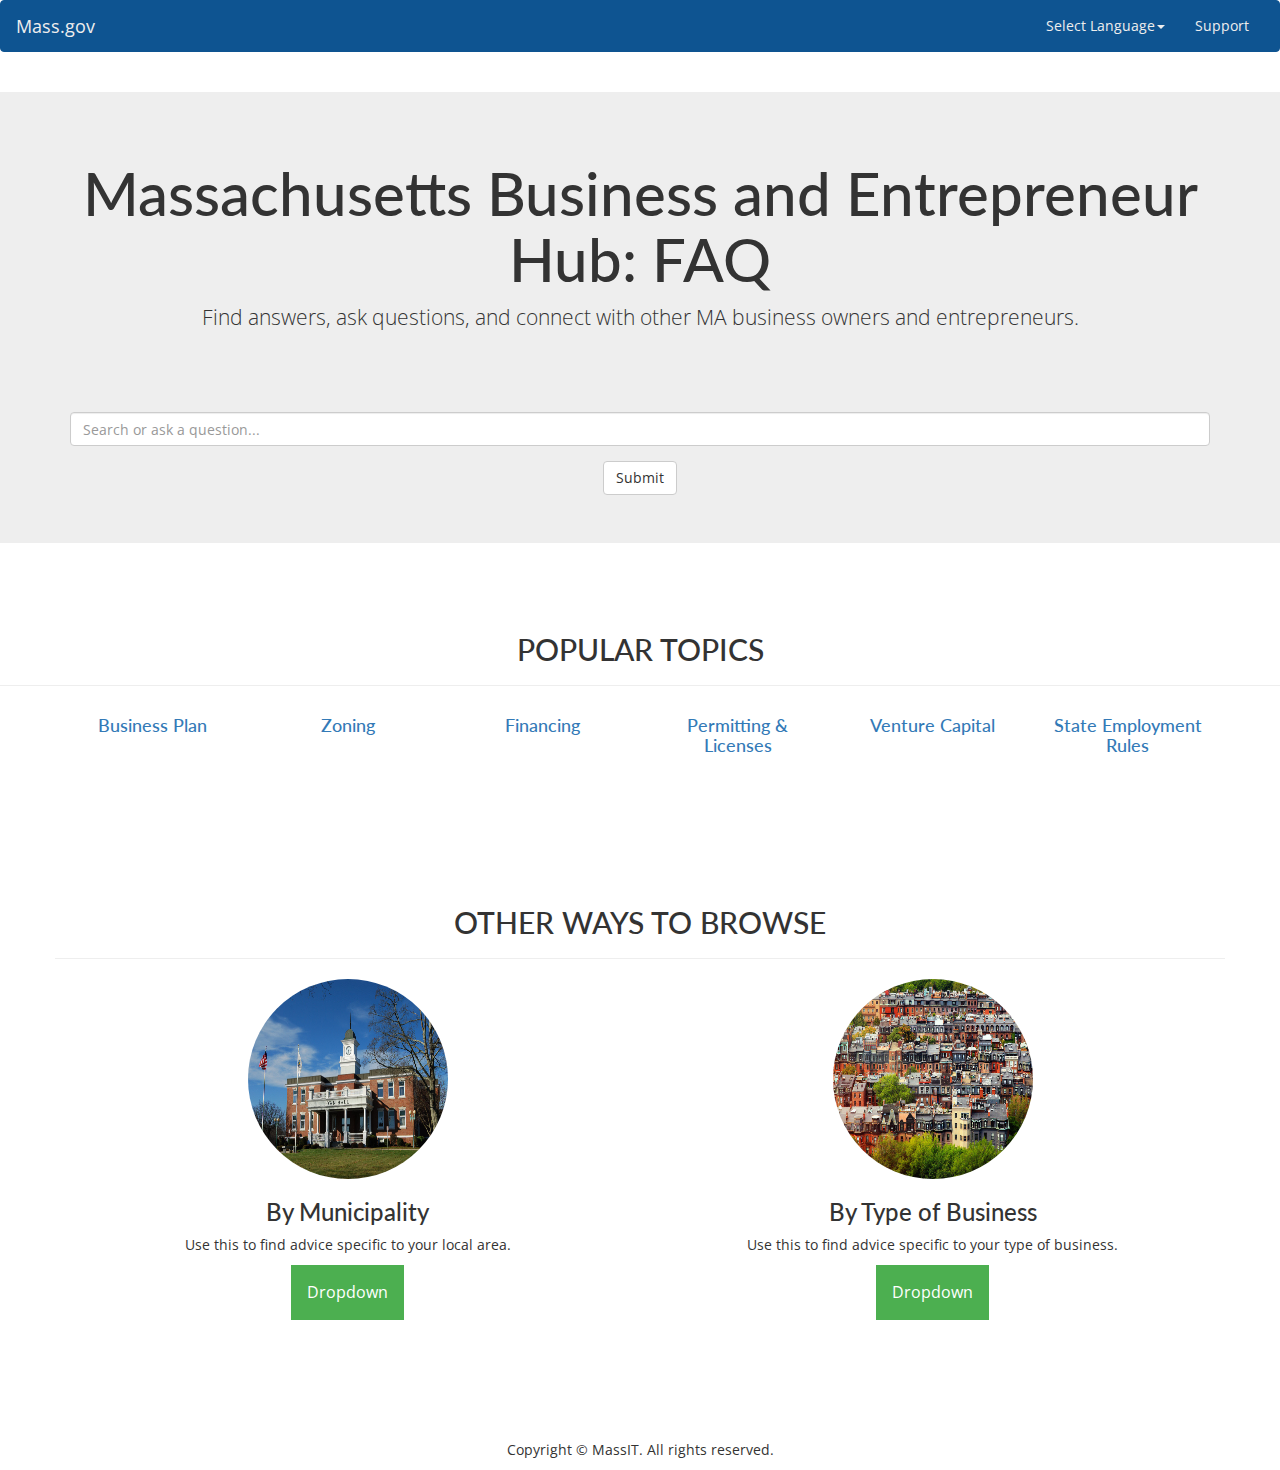
==== commit a87c1600: "fixes" ====
--- a/index.html
+++ b/index.html
@@ -1,673 +1,343 @@
 <!DOCTYPE html>
-<html>
+<html lang="en">
 <head>
+<meta charset="UTF-8">
+<meta http-equiv="X-UA-Compatible" content="IE=edge">
+<meta name="viewport" content="width=device-width, initial-scale=1">
+<title>Business FAQ | Mass.gov</title>
+
+<!-- Bootstrap -->
+<link rel="stylesheet" href="css/bootstrap.css">
+<link href="https://fonts.googleapis.com/css?family=Lato|Open+Sans" rel="stylesheet">
+
+<!-- HTML5 shim and Respond.js for IE8 support of HTML5 elements and media queries -->
+<!-- WARNING: Respond.js doesn't work if you view the page via file:// -->
+<!--[if lt IE 9]>
+      <script src="https://oss.maxcdn.com/html5shiv/3.7.2/html5shiv.min.js"></script>
+      <script src="https://oss.maxcdn.com/respond/1.4.2/respond.min.js"></script>
+    <![endif]-->
+</head>
+<body>
+<nav class="navbar navbar-default">
+  <div class="container-fluid"> 
+    <!-- Brand and toggle get grouped for better mobile display -->
+    <div class="navbar-header">
+      <button type="button" class="navbar-toggle collapsed" data-toggle="collapse" data-target="#bs-example-navbar-collapse-1" aria-expanded="false"> <span class="sr-only">Toggle navigation</span> <span class="icon-bar"></span> <span class="icon-bar"></span> <span class="icon-bar"></span> </button>
+      <a class="navbar-brand" href="#">Mass.gov</a> </div>
     
-    <meta name="viewport" content="user-scalable=no,width=device-width" />
-    <script>
+    <!-- Collect the nav links, forms, and other content for toggling -->
+    <div class="collapse navbar-collapse" id="bs-example-navbar-collapse-1">
+<!--
+      <ul class="nav navbar-nav">
+        <li class="active"><a href="#">Link <span class="sr-only">(current)</span></a> </li>
+        <li><a href="#">Link</a> </li>
+      </ul>
+-->
+      <ul class="nav navbar-nav navbar-right">
+        <li class="dropdown"> <a href="#" class="dropdown-toggle" data-toggle="dropdown" role="button" aria-expanded="false" aria-haspopup="true">Select Language<span class="caret"></span></a>
+          <ul class="dropdown-menu">
+            <li><a href="#">Arabic</a> </li>
+            <li><a href="#">Chinese (Simplified)</a> </li>
+            <li><a href="#">Spanish</a> </li>
+            <li role="separator" class="divider"></li>
+            <li><a href="#">Separated link</a> </li>
+          </ul>
+        </li>
+    <li><a href="#">Support</a> </li>
+      </ul>
+    </div>
+    <!-- /.navbar-collapse --> 
+  </div>
+  <!-- /.container-fluid --> 
+</nav>
+
+<br>
+
+<!-- HEADER -->
+<header>
+  <div class="jumbotron">
+    <div class="container">
+      <div class="row">
+        <div class="col-xs-12">
+          <h1 class="text-center">Massachusetts Business and Entrepreneur Hub: FAQ</h1>
+          <p class="text-center">Find answers, ask questions, and connect with other MA business owners and entrepreneurs.</p>
+          <p>&nbsp;</p>
+      <br>
+      <form role="search" class="text-center" action="search.html">
+        <div class="form-group">
+        <input type="text" class="form-control" placeholder="Search or ask a question...">
+        </div>
+        <button type="submit" class="btn btn-default">Submit</button>
+          </form>
+        </div>
+      </div>
+    </div>
+  </div>
+</header>
+<!-- / HEADER --> 
+
+<!--  SECTION-1 -->
+ <section>
+  <div class="row">
+    <div class="col-lg-12 page-header text-center">
+      <h2>POPULAR TOPICS</h2>
+    </div>
+  </div>
+  <div class="container ">
+    <div class="row">
+      <div class="col-lg-2 col-sm-12 text-center"> 
+<!--       <img class="img-circle" alt="Business Plan" style="width: 140px; height: 140px;" src="images/140X140.gif" data-holder-rendered="true">
+ -->        <h4><a href="search.html">Business Plan</a></h4>
+      </div>
+      <div class="col-lg-2 col-sm-12 text-center">
+        <h4><a href="search.html">Zoning</a></h4>
+      </div>
+      <div class="col-lg-2 col-sm-12 text-center">
+        <h4><a href="search.html">Financing</a></h4>
+      </div>
+      <div class="col-lg-2 col-sm-12 text-center">
+        <h4><a href="search.html">Permitting &amp; Licenses</a></h4>
+      </div>
+      <div class="col-lg-2 col-sm-12 text-center">
+        <h4><a href="search.html">Venture Capital</a></h4>
+      </div>
+      <div class="col-lg-2 col-sm-12 text-center">
+        <h4><a href="search.html">State Employment Rules</a></h4>
+      </div>
+    </div>
     
-    </script>
-    <style>
-        * {
-        box-sizing: border-box;
-    }
+    <br>
+    <br>
+    <br>
+    <br>
+    <div class="row">
+      <div class="col-lg-12 page-header text-center">
+        <h2>OTHER WAYS TO BROWSE</h2>
+      </div>
+    </div>
+    <div class="row">
+      <div class="col-lg-6 col-sm-6 text-center"> 
+        <img class="img-circle" alt="140x140" style="width: 200px; height: 200px;" src="images/townhall.jpg" data-holder-rendered="true">
+        <h3>By Municipality</h3>
+        <p>Use this to find advice specific to your local area.</p>
+
+
+      <div class="dropdown">
+      <button onclick="myFunction()" class="dropbtn">Dropdown</button>
+        <div id="myDropdown" class="dropdown-content">
+          <input type="text" placeholder="Search.." id="myInput" onkeyup="filterFunction()">
+          <a href="search.html">Boston</a>
+          <a href="search.html">Burlington</a>
+          <a href="search.html">Cambridge</a>
+          <a href="search.html">Falmouth</a>
+          <a href="search.html">Lexington</a>
+          <a href="search.html">Salem</a>
+        </div>
+      </div>
+
+      <script>
+      /* When the user clicks on the button,
+      toggle between hiding and showing the dropdown content */
+      function myFunction() {
+          document.getElementById("myDropdown").classList.toggle("show");
+      }
+
+      function filterFunction() {
+          var input, filter, ul, li, a, i;
+          input = document.getElementById("myInput");
+          filter = input.value.toUpperCase();
+          div = document.getElementById("myDropdown");
+          a = div.getElementsByTagName("a");
+          for (i = 0; i < a.length; i++) {
+              if (a[i].innerHTML.toUpperCase().indexOf(filter) > -1) {
+                  a[i].style.display = "";
+              } else {
+                  a[i].style.display = "none";
+              }
+          }
+      }
+      </script>
+
+
+
+
+      </div>
+      
+      <div class="col-lg-6 col-sm-6 text-center"> 
+      <img class="img-circle" alt="140x140" style="width: 200px; height: 200px;" src="images/businesstype.jpg" data-holder-rendered="true">
+        <h3>By Type of Business</h3>
+        <p>Use this to find advice specific to your type of business.</p>
+        <div class="dropdown">
+          <button onclick="myFunction()" class="dropbtn">Dropdown</button>
+            <div id="myDropdown" class="dropdown-content">
+              <input type="text" placeholder="Search.." id="myInput" onkeyup="filterFunction()">
+              <a href="search.html">Auto</a>
+              <a href="search.html">Child &amp; Elder Care</a>
+              <a href="search.html">Contractors &amp; Construction</a>
+              <a href="search.html">Entertainment</a>
+              <a href="search.html">Fitness &amp; Recreation</a>
+              <a href="search.html">Food &amp; Drink</a>
+              <a href="search.html">Healthcare</a>
+              <a href="search.html">Manufacturing</a>
+              <a href="search.html">Other</a>
+              <a href="search.html">Personal Services</a>
+              <a href="search.html">Pet Services</a>
+              <a href="search.html">Professional Services</a>
+              <a href="search.html">Travel &amp; Tourism</a>
+              <a href="search.html">Transportation &amp; Shipping</a>
+              <a href="search.html">Retail</a>
+            </div>
+        </div>
+      </div>
+    </div>
+
+<br>
+<br>
+<br>
     
-    body {
-        margin: 0;
-    }
+<!--
+    <div class="row">
+      <div class="col-6 col-lg-6">
+        <blockquote>
+          <p>Lorem ipsum dolor sit amet, consectetur adipiscing elit. Integer posuere erat a ante.</p>
+          <small>Someone famous in <cite title="Source Title">Source Title</cite></small> </blockquote>
+      </div>
+      <div class="col-6 col-lg-6">
+        <blockquote>
+          <p>Lorem ipsum dolor sit amet, consectetur adipiscing elit. Integer posuere erat a ante.</p>
+          <small>Someone famous in <cite title="Source Title">Source Title</cite></small> </blockquote>
+      </div>
+      <div class="col-6 col-lg-6">
+        <blockquote>
+          <p>Lorem ipsum dolor sit amet, consectetur adipiscing elit. Integer posuere erat a ante.</p>
+          <small>Someone famous in <cite title="Source Title">Source Title</cite></small> </blockquote>
+      </div>
+      <div class="col-6 col-lg-6">
+        <blockquote>
+          <p>Lorem ipsum dolor sit amet, consectetur adipiscing elit. Integer posuere erat a ante.</p>
+          <small>Someone famous in <cite title="Source Title">Source Title</cite></small> </blockquote>
+      </div>
+    </div>
+-->
     
-    button:hover {
-        cursor: pointer;
-    }
-    
-    a {
-        text-decoration: none;
-        color: inherit;
-    }
-    
-    .pd160-text-8 {
-      width: 134px;
-      flex-shrink: 0;
-      font-family: 'Century Gothic', CenturyGothic, AppleGothic, sans-serif;
-      color: rgb(255, 255, 255);
-      font-size: 17px;
-      font-weight: bold;
-      font-style: normal;
-      text-decoration: none;
-      text-align: left;
-      word-wrap: break-word;
-      min-height: 22px;
-    }
-    
-    .pd160-text-6 {
-      width: 161px;
-      flex-shrink: 0;
-      margin-left: 780px;
-      font-family: 'Century Gothic', CenturyGothic, AppleGothic, sans-serif;
-      color: rgb(255, 255, 255);
-      font-size: 17px;
-      font-weight: normal;
-      font-style: normal;
-      text-decoration: none;
-      text-align: left;
-      word-wrap: break-word;
-      min-height: 27px;
-    }
-    
-    .pd160-text-68 {
-      width: 89px;
-      flex-shrink: 0;
-      font-family: 'Century Gothic', CenturyGothic, AppleGothic, sans-serif;
-      color: rgb(255, 255, 255);
-      font-size: 17px;
-      font-weight: normal;
-      font-style: normal;
-      text-decoration: none;
-      text-align: left;
-      word-wrap: break-word;
-      min-height: 22px;
-    }
-    
-    .pd160-0-0-0-0-2 {
-      display: flex;
-      flex-direction: row;
-      flex-shrink: 0;
-      margin-left: 43px;
-      padding-top: 5px;
-      padding-bottom: 0px;
-      align-items: flex-start;
-    }
-    
-    .pd160-layout-2 {
-      display: flex;
-      flex-direction: row;
-      flex-shrink: 0;
-      padding-top: 16px;
-      padding-bottom: 14px;
-      background: rgb(14, 84, 145);
-      align-items: flex-start;
-      padding-left: 15px;
-      padding-right: 53px;
-    }
-    
-    .pd160-0-0-0 {
-      display: flex;
-      flex-direction: row;
-      align-items: flex-start;
-      flex-shrink: 0;
-      min-width: 1275px;
-      justify-content: center;
-    }
-    
-    .pd160-text-5 {
-      width: 1215px;
-      flex-shrink: 0;
-      font-family: -apple-system, BlinkMacSystemFont, 'Helvetica', sans-serif;
-      color: #000000;
-      font-size: 50px;
-      font-weight: normal;
-      font-style: normal;
-      text-decoration: none;
-      text-align: left;
-      word-wrap: break-word;
-      min-height: 84px;
-    }
-    
-    .pd160-0-0-1-0-0 {
-      display: flex;
-      flex-direction: row;
-      align-items: flex-start;
-      flex-shrink: 0;
-      padding-left: 30px;
-      padding-right: 29px;
-    }
-    
-    .pd160-text-56 {
-      width: 812px;
-      flex-shrink: 0;
-      font-family: -apple-system, BlinkMacSystemFont, 'Helvetica', sans-serif;
-      color: #000000;
-      font-size: 30px;
-      font-weight: normal;
-      font-style: normal;
-      text-decoration: none;
-      text-align: left;
-      word-wrap: break-word;
-      min-height: 76px;
-    }
-    
-    .pd160-0-0-1-0-1 {
-      display: flex;
-      flex-direction: row;
-      align-items: flex-start;
-      flex-shrink: 0;
-      margin-top: 38px;
-      padding-left: 231px;
-      padding-right: 231px;
-    }
-    
-    .pd160-textinput-6 {
-      height: 44px;
-      flex-shrink: 0;
-      border-radius: 59px;
-      font-family: -apple-system, BlinkMacSystemFont, 'Helvetica', sans-serif;
-      color: #000;
-      font-size: 14px;
-      padding: 6px 12px;
-      width: 587px;
-      border: 1px solid #cccccc;
-    }
-    
-    .pd160-0-0-1-0-2 {
-      display: flex;
-      flex-direction: row;
-      align-items: flex-start;
-      flex-shrink: 0;
-      margin-top: 60px;
-      padding-left: 344px;
-      padding-right: 343px;
-    }
-    
-    .pd160-layout-4 {
-      display: flex;
-      flex-direction: column;
-      flex-shrink: 0;
-      padding-top: 40px;
-      padding-bottom: 45px;
-      background: rgb(228, 228, 228);
-    }
-    
-    .pd160-0-0-1 {
-      display: flex;
-      flex-direction: row;
-      align-items: flex-start;
-      flex-shrink: 0;
-      margin-top: 70px;
-      padding-left: 1px;
-      padding-right: 0px;
-    }
-    
-    .pd160-text-0 {
-      width: 812px;
-      flex-shrink: 0;
-      font-family: -apple-system, BlinkMacSystemFont, 'Helvetica', sans-serif;
-      color: #000000;
-      font-size: 30px;
-      font-weight: normal;
-      font-style: normal;
-      text-decoration: none;
-      text-align: left;
-      word-wrap: break-word;
-      min-height: 43px;
-    }
-    
-    .pd160-0-0-2 {
-      display: flex;
-      flex-direction: row;
-      align-items: flex-start;
-      flex-shrink: 0;
-      margin-top: 60px;
-      padding-left: 231px;
-      padding-right: 232px;
-    }
-    
-    .pd160-line-3 {
-      width: 542px;
-      height: 2px;
-      flex-shrink: 0;
-      background: #D8D8D8;
-    }
-    
-    .pd160-0-0-3 {
-      display: flex;
-      flex-direction: row;
-      align-items: flex-start;
-      flex-shrink: 0;
-      margin-top: 20px;
-      padding-left: 366px;
-      padding-right: 367px;
-    }
-    
-    .pd160-text-9 {
-      flex-shrink: 0;
-      font-family: -apple-system, BlinkMacSystemFont, 'Helvetica', sans-serif;
-      color: #000000;
-      font-size: 20px;
-      font-weight: normal;
-      font-style: normal;
-      text-decoration: none;
-      text-align: center;
-      word-wrap: break-word;
-      min-height: 68px;
-      width: 170px;
-    }
-    
-    .pd160-text-05 {
-      font-family: -apple-system, BlinkMacSystemFont, 'Helvetica', sans-serif;
-      color: #000000;
-      font-size: 20px;
-      font-weight: normal;
-      font-style: normal;
-      text-decoration: none;
-      text-align: center;
-      word-wrap: break-word;
-      min-height: 68px;
-      width: 100%;
-    }
-    
-    .pd160-0-0-4-1-0-0 {
-      position: absolute;
-      left: 0%;
-      top: 0px;
-    }
-    
-    .pd160-layout-9 {
-      position: absolute;
-      left: 33.52941176470588%;
-      width: 1.1764705882352942%;
-      top: 67px;
-      height: 1px;
-      background: #D8D8D8;
-    }
-    
-    .pd160-layout-90 {
-      position: absolute;
-      left: 13.529411764705882%;
-      width: 1.1764705882352942%;
-      top: 23px;
-      height: 1px;
-      background: #D8D8D8;
-    }
-    
-    .pd160-layout-5 {
-      position: absolute;
-      left: 22.35294117647059%;
-      width: 1.1764705882352942%;
-      top: 38px;
-      height: 1px;
-      background: #D8D8D8;
-    }
-    
-    .pd160-layout-23 {
-      position: absolute;
-      left: 31.176470588235293%;
-      width: 1.1764705882352942%;
-      top: 53px;
-      height: 1px;
-      background: #D8D8D8;
-    }
-    
-    .pd160-abs-0 {
-      width: 170px;
-      height: 68px;
-      flex-shrink: 0;
-      position: relative;
-    }
-    
-    .pd160-0-0-4-1 {
-      display: flex;
-      flex-direction: row;
-      flex-shrink: 0;
-      margin-left: 0px;
-      padding-top: 0px;
-      padding-bottom: 0px;
-      align-items: flex-start;
-    }
-    
-    .pd160-text-03 {
-      flex-shrink: 0;
-      font-family: -apple-system, BlinkMacSystemFont, 'Helvetica', sans-serif;
-      color: #000000;
-      font-size: 20px;
-      font-weight: normal;
-      font-style: normal;
-      text-decoration: none;
-      text-align: center;
-      word-wrap: break-word;
-      min-height: 68px;
-      width: 170px;
-    }
-    
-    .pd160-0-0-4-2 {
-      margin-left: 0px;
-    }
-    
-    .pd160-text-66 {
-      flex-shrink: 0;
-      font-family: -apple-system, BlinkMacSystemFont, 'Helvetica', sans-serif;
-      color: #000000;
-      font-size: 20px;
-      font-weight: normal;
-      font-style: normal;
-      text-decoration: none;
-      text-align: center;
-      word-wrap: break-word;
-      min-height: 68px;
-      width: 170px;
-    }
-    
-    .pd160-0-0-4-3 {
-      margin-left: 0px;
-    }
-    
-    .pd160-text-93 {
-      font-family: -apple-system, BlinkMacSystemFont, 'Helvetica', sans-serif;
-      color: #000000;
-      font-size: 20px;
-      font-weight: normal;
-      font-style: normal;
-      text-decoration: none;
-      text-align: center;
-      word-wrap: break-word;
-      min-height: 68px;
-      width: 100%;
-    }
-    
-    .pd160-0-0-4-4-0-0 {
-      position: absolute;
-      left: 0%;
-      top: 0px;
-    }
-    
-    .pd160-layout-906 {
-      position: absolute;
-      left: 44.70588235294118%;
-      width: 1.1764705882352942%;
-      top: 30px;
-      height: 1px;
-      background: #D8D8D8;
-    }
-    
-    .pd160-abs-9 {
-      width: 170px;
-      height: 68px;
-      flex-shrink: 0;
-      position: relative;
-    }
-    
-    .pd160-0-0-4-4 {
-      display: flex;
-      flex-direction: row;
-      flex-shrink: 0;
-      margin-left: 0px;
-      padding-top: 0px;
-      padding-bottom: 0px;
-      align-items: flex-start;
-    }
-    
-    .pd160-text-86 {
-      flex-shrink: 0;
-      font-family: -apple-system, BlinkMacSystemFont, 'Helvetica', sans-serif;
-      color: #000000;
-      font-size: 20px;
-      font-weight: normal;
-      font-style: normal;
-      text-decoration: none;
-      text-align: center;
-      word-wrap: break-word;
-      min-height: 68px;
-      width: 170px;
-    }
-    
-    .pd160-0-0-4-5 {
-      margin-left: 0px;
-    }
-    
-    .pd160-0-0-4 {
-      display: flex;
-      flex-direction: row;
-      align-items: flex-start;
-      flex-shrink: 0;
-      margin-top: 50px;
-      padding-left: 127px;
-      padding-right: 128px;
-    }
-    
-    .pd160-text-1 {
-      width: 812px;
-      flex-shrink: 0;
-      font-family: -apple-system, BlinkMacSystemFont, 'Helvetica', sans-serif;
-      color: #000000;
-      font-size: 30px;
-      font-weight: normal;
-      font-style: normal;
-      text-decoration: none;
-      text-align: left;
-      word-wrap: break-word;
-      min-height: 43px;
-    }
-    
-    .pd160-0-0-5 {
-      display: flex;
-      flex-direction: row;
-      align-items: flex-start;
-      flex-shrink: 0;
-      margin-top: 102px;
-      padding-left: 232px;
-      padding-right: 231px;
-    }
-    
-    .pd160-line-38 {
-      width: 542px;
-      height: 2px;
-      flex-shrink: 0;
-      background: #D8D8D8;
-    }
-    
-    .pd160-0-0-6 {
-      display: flex;
-      flex-direction: row;
-      align-items: flex-start;
-      flex-shrink: 0;
-      margin-top: 20px;
-      padding-left: 367px;
-      padding-right: 366px;
-    }
-    
-    .pd160-text-2 {
-      width: 226px;
-      flex-shrink: 0;
-      font-family: -apple-system, BlinkMacSystemFont, 'Helvetica', sans-serif;
-      color: #000000;
-      font-size: 24px;
-      font-weight: normal;
-      font-style: normal;
-      text-decoration: none;
-      text-align: center;
-      word-wrap: break-word;
-      min-height: 31px;
-    }
-    
-    .pd160-0-0-7 {
-      display: flex;
-      flex-direction: row;
-      align-items: flex-start;
-      flex-shrink: 0;
-      margin-top: 39px;
-      padding-left: 524px;
-      padding-right: 525px;
-    }
-    
-    .pd160-layout-3 {
-      width: 2px;
-      height: 1px;
-      flex-shrink: 0;
-      background: #D8D8D8;
-    }
-    
-    .pd160-0-0-8 {
-      display: flex;
-      flex-direction: row;
-      align-items: flex-start;
-      flex-shrink: 0;
-      margin-top: 114px;
-      padding-left: 568px;
-      padding-right: 705px;
-    }
-    
-    .pd160-layout-31 {
-      width: 2px;
-      height: 1px;
-      flex-shrink: 0;
-      background: #D8D8D8;
-    }
-    
-    .pd160-0-0-9 {
-      display: flex;
-      flex-direction: row;
-      align-items: flex-start;
-      flex-shrink: 0;
-      margin-top: 29px;
-      padding-left: 598px;
-      padding-right: 675px;
-    }
-    
-    .pd160-text-4 {
-      width: 226px;
-      flex-shrink: 0;
-      font-family: -apple-system, BlinkMacSystemFont, 'Helvetica', sans-serif;
-      color: #000000;
-      font-size: 24px;
-      font-weight: normal;
-      font-style: normal;
-      text-decoration: none;
-      text-align: center;
-      word-wrap: break-word;
-      min-height: 31px;
-    }
-    
-    .pd160-0-0-10 {
-      display: flex;
-      flex-direction: row;
-      align-items: flex-start;
-      flex-shrink: 0;
-      margin-top: 158px;
-      padding-left: 524px;
-      padding-right: 525px;
-    }
-    
-    .pd160-0-0 {
-      display: flex;
-      flex-direction: column;
-      flex-shrink: 0;
-      min-width: 1275px;
-      padding-top: 0px;
-      padding-bottom: 0px;
-    }
-    
-    .pd160-artboard-6 {
-      display: flex;
-      flex-direction: column;
-      min-width: 1275px;
-      padding-top: 0px;
-      padding-bottom: 311px;
-      background: #FFFFFF;
-      min-height: 100vh;
-    }
-    
-    
-    </style>
-</head>
-<body class="pd160">
-    <div class="pd160-artboard-6">
-        <div class="pd160-0-0">
-            <div class="pd160-0-0-0">
-                <div class="pd160-layout-2">
-                    <div class="pd160-text-8">Mass.gov</div>
-                    <div class="pd160-text-6">
-                        <div>Select Language <span style="font-family: Verdana, sans-serif; font-size: 22px;">▿</span></div>
-                    </div>
-                    <div class="pd160-0-0-0-0-2">
-                        <div class="pd160-text-68">Support</div>
-                    </div>
-                </div>
-            </div>
-            <div class="pd160-0-0-1">
-                <div class="pd160-layout-4">
-                    <div class="pd160-0-0-1-0-0">
-                        <div class="pd160-text-5">
-                            <div style="text-align: center;">Massachusetts Business and Entrepreneur Hub: FAQ</div>
-                        </div>
-                    </div>
-                    <div class="pd160-0-0-1-0-1">
-                        <div class="pd160-text-56">
-                            <div style="text-align: center;">Find answers, ask questions, and connect with other MA business owners and entrepreneurs.</div>
-                        </div>
-                    </div>
-                    <div class="pd160-0-0-1-0-2">
-                        <a class="pd160-0-0-1-0-2-0" href="search.html">
-                            <input class="pd160-textinput-6" placeholder="Search or ask a question..." type="text"></input>
-                        </a>
-                    </div>
-                </div>
-            </div>
-            <div class="pd160-0-0-2">
-                <div class="pd160-text-0">
-                    <div style="text-align: center;">Popular Topics</div>
-                </div>
-            </div>
-            <div class="pd160-0-0-3">
-                <div class="pd160-line-3"></div>
-            </div>
-            <div class="pd160-0-0-4">
-                <a class="pd160-0-0-4-0" href="search.html">
-                    <div class="pd160-text-9">Business Plan</div>
-                </a>
-                <div class="pd160-0-0-4-1">
-                    <div class="pd160-abs-0">
-                        <a class="pd160-0-0-4-1-0-0" href="search.html">
-                            <div class="pd160-text-05">
-                                <div>Venture</div><div>Capital</div>
-                            </div>
-                        </a>
-                        <div class="pd160-layout-9"></div>
-                        <div class="pd160-layout-90"></div>
-                        <div class="pd160-layout-5"></div>
-                        <div class="pd160-layout-23"></div>
-                    </div>
-                </div>
-                <a class="pd160-0-0-4-2" href="search.html">
-                    <div class="pd160-text-03">Financing</div>
-                </a>
-                <a class="pd160-0-0-4-3" href="search.html">
-                    <div class="pd160-text-66">
-                        Permitting &amp; Licensing
-                    </div>
-                </a>
-                <div class="pd160-0-0-4-4">
-                    <div class="pd160-abs-9">
-                        <a class="pd160-0-0-4-4-0-0" href="/search">
-                            <div class="pd160-text-93">Zoning</div>
-                        </a>
-                        <div class="pd160-layout-906"></div>
-                    </div>
-                </div>
-                <a class="pd160-0-0-4-5" href="/search">
-                    <div class="pd160-text-86">
-                        <div>State </div><div>Employment</div>
-                    </div>
-                </a>
-            </div>
-            <div class="pd160-0-0-5">
-                <div class="pd160-text-1">
-                    <div style="text-align: center;">Other Ways to Browse</div>
-                </div>
-            </div>
-            <div class="pd160-0-0-6">
-                <div class="pd160-line-38"></div>
-            </div>
-            <div class="pd160-0-0-7">
-                <div class="pd160-text-2">By Type of Business</div>
-            </div>
-            <div class="pd160-0-0-8">
-                <div class="pd160-layout-3"></div>
-            </div>
-            <div class="pd160-0-0-9">
-                <div class="pd160-layout-31"></div>
-            </div>
-            <div class="pd160-0-0-10">
-                <div class="pd160-text-4">By Municipality</div>
-            </div>
-        </div>
-    </div>
+  </div>
+  
+  
+<!--
+  <div class="jumbotron">
+    <div class="container">
+      <div class="row">
+        <div class="col-xs-12 col-md-9 col-lg-9">
+          <p class="lead">Lorem ipsum dolor sit amet, consectetur adipisicing elit. Tempore, praesentium, autem, veritatis error quidem eos fuga atque asperiores magnam deleniti necessitatibus sequi quo</p>
+        </div>
+        <div class=" text-center col-sm-6 col-lg-3 col-sm-offset-3 col-md-3 col-xs-offset-4 col-xs-5 col-lg-offset-0"> 
+          <a class="btn  btn-block btn-lg btn-success" href="#" title="">Sign up now!</a> 
+        </div>
+      </div>
+    </div>
+  </div>
+-->
+  
+  <!-- /container -->
+<!--
+  
+  <div class="container">
+    <div class="row">
+      <div class="col-lg-12 page-header text-center">
+        <h2>OUR SERVICES</h2>
+      </div>
+    </div>
+    <div class="row">
+      <div class="col-xs-6 col-lg-4">
+        <h3>Feature Description</h3>
+        <p> <i class="icon-desktop "></i>Lorem ipsum dolor sit amet, consectetur adipisicing elit. Sunt impedit est voluptatem doloremque architecto corporis suscipit quidem ratione! Quis laborum nam optio dolorem doloremque ex nobis quibusdam ad quo dolores? </p>
+        <p><a class="btn btn-default" href="http://www.bootstraptor.com">View details »</a></p>
+      </div>
+      <div class="col-xs-6 col-lg-4">
+        <h3>Feature Description</h3>
+        <p> <i class="icon-desktop "></i> Lorem ipsum dolor sit amet, consectetur adipisicing elit. Voluptate, illo, libero esse assumenda culpa consequatur exercitationem beatae odio praesentium nihil iste ipsum reiciendis pariatur. Recusandae, reiciendis quidem eaque aut ab. </p>
+        <p><a class="btn btn-default" href="http://www.bootstraptor.com">View details »</a></p>
+      </div>
+      <div class="col-xs-6 col-lg-4">
+        <h3>Feature Description</h3>
+        <p> <i class="icon-desktop "></i> Lorem ipsum dolor sit amet, consectetur adipisicing elit. Blanditiis, adipisci recusandae veniam laudantium distinctio temporibus eveniet dolorum earum iusto veritatis provident ducimus minima dolore quas vel omnis cumque voluptas quibusdam.</p>
+        <p><a class="btn btn-default" href="http://www.bootstraptor.com">View details »</a></p>
+      </div>
+      <div class="col-xs-6 col-lg-4">
+        <h3>Feature Description</h3>
+        <p> <em class="icon-desktop "></em> Lorem ipsum dolor sit amet, consectetur adipisicing elit. Unde, earum rem nostrum provident repellat inventore laborum deleniti quas facere Quasi impedit autem qui cupiditate modi vero vitae dolorum nisi explicabo ea dolores animi. Inventore, omnis.</p>
+        <p><a class="btn btn-default" href="http://www.bootstraptor.com">View details »</a></p>
+      </div>
+      <div class="col-xs-6 col-lg-4">
+        <h3>Feature Description</h3>
+        <p> <i class="icon-desktop "></i> Lorem ipsum dolor sit amet, consectetur adipisicing elit. Similique, iure, perspiciatis, ab ad quia animi esse repudiandae tempore quisquam dolorem sequi voluptatum qui fugiat. Quasi impedit autem qui cupiditate iusto?</p>
+        <p><a class="btn btn-default" href="http://www.bootstraptor.com">View details »</a></p>
+      </div>
+      <div class="col-xs-6 col-lg-4">
+        <h3>Feature Description</h3>
+        <p> <i class="icon-desktop "></i> Lorem ipsum dolor sit amet, consectetur adipisicing elit. Quia, aut, hic laudantium reprehenderit sapiente nemo consequatur corrupti accusantium! Hic, non rerum nihil reprehenderit excepturi explicabo error tempore aliquam eveniet odit.</p>
+        <p><a class="btn btn-default" href="http://www.bootstraptor.com">View details »</a></p>
+      </div>
+    </div>
+  </div>
+   / CONTAINER 
+-->
+</section>
+
+<!-- FOOTER -->
+<!--
+<div class="container">
+  <div class="row">
+    <div class="col-lg-offset-3 col-xs-12 col-lg-6">
+      <div class="jumbotron">
+        <div class="row text-center">
+          <div class="text-center col-xs-12 col-sm-12 col-md-12 col-lg-12">
+            <h2>Request a free quote</h2>
+          </div>
+          <div class="text-center col-lg-12"> 
+-->
+            <!-- CONTACT FORM https://github.com/jonmbake/bootstrap3-contact-form -->
+<!--
+            <form role="form" id="feedbackForm" class="text-center">
+              <div class="form-group">
+                <label for="name">Name</label>
+                <input type="text" class="form-control" id="name" name="name" placeholder="Name">
+                <span class="help-block" style="display: none;">Please enter your name.</span></div>
+              <div class="form-group">
+                <label for="email">E-Mail</label>
+                <input type="email" class="form-control" id="email" name="email" placeholder="Email Address">
+                <span class="help-block" style="display: none;">Please enter a valid e-mail address.</span></div>
+              <div class="form-group">
+                <label for="message">Message</label>
+                <textarea rows="10" cols="100" class="form-control" id="message" name="message" placeholder="Message"></textarea>
+                <span class="help-block" style="display: none;">Please enter a message.</span></div>
+              <span class="help-block" style="display: none;">Please enter a the security code.</span>
+              <button type="submit" id="feedbackSubmit" class="btn btn-primary btn-lg" style=" margin-top: 10px;"> Send</button>
+            </form>
+          </div>
+        </div>
+      </div>
+    </div>
+  </div>
+</div>
+-->
+<br>
+<br>
+<br>
+
+<footer class="text-center">
+  <div class="container">
+    <div class="row">
+      <div class="col-xs-12">
+        <p>Copyright © MassIT. All rights reserved.</p>
+      </div>
+    </div>
+  </div>
+</footer>
+<!-- / FOOTER --> 
+<!-- jQuery (necessary for Bootstrap's JavaScript plugins) --> 
+<script src="js/jquery-1.11.3.min.js"></script> 
+<!-- Include all compiled plugins (below), or include individual files as needed --> 
+<script src="js/bootstrap.js"></script>
 </body>
-</html>+</html>
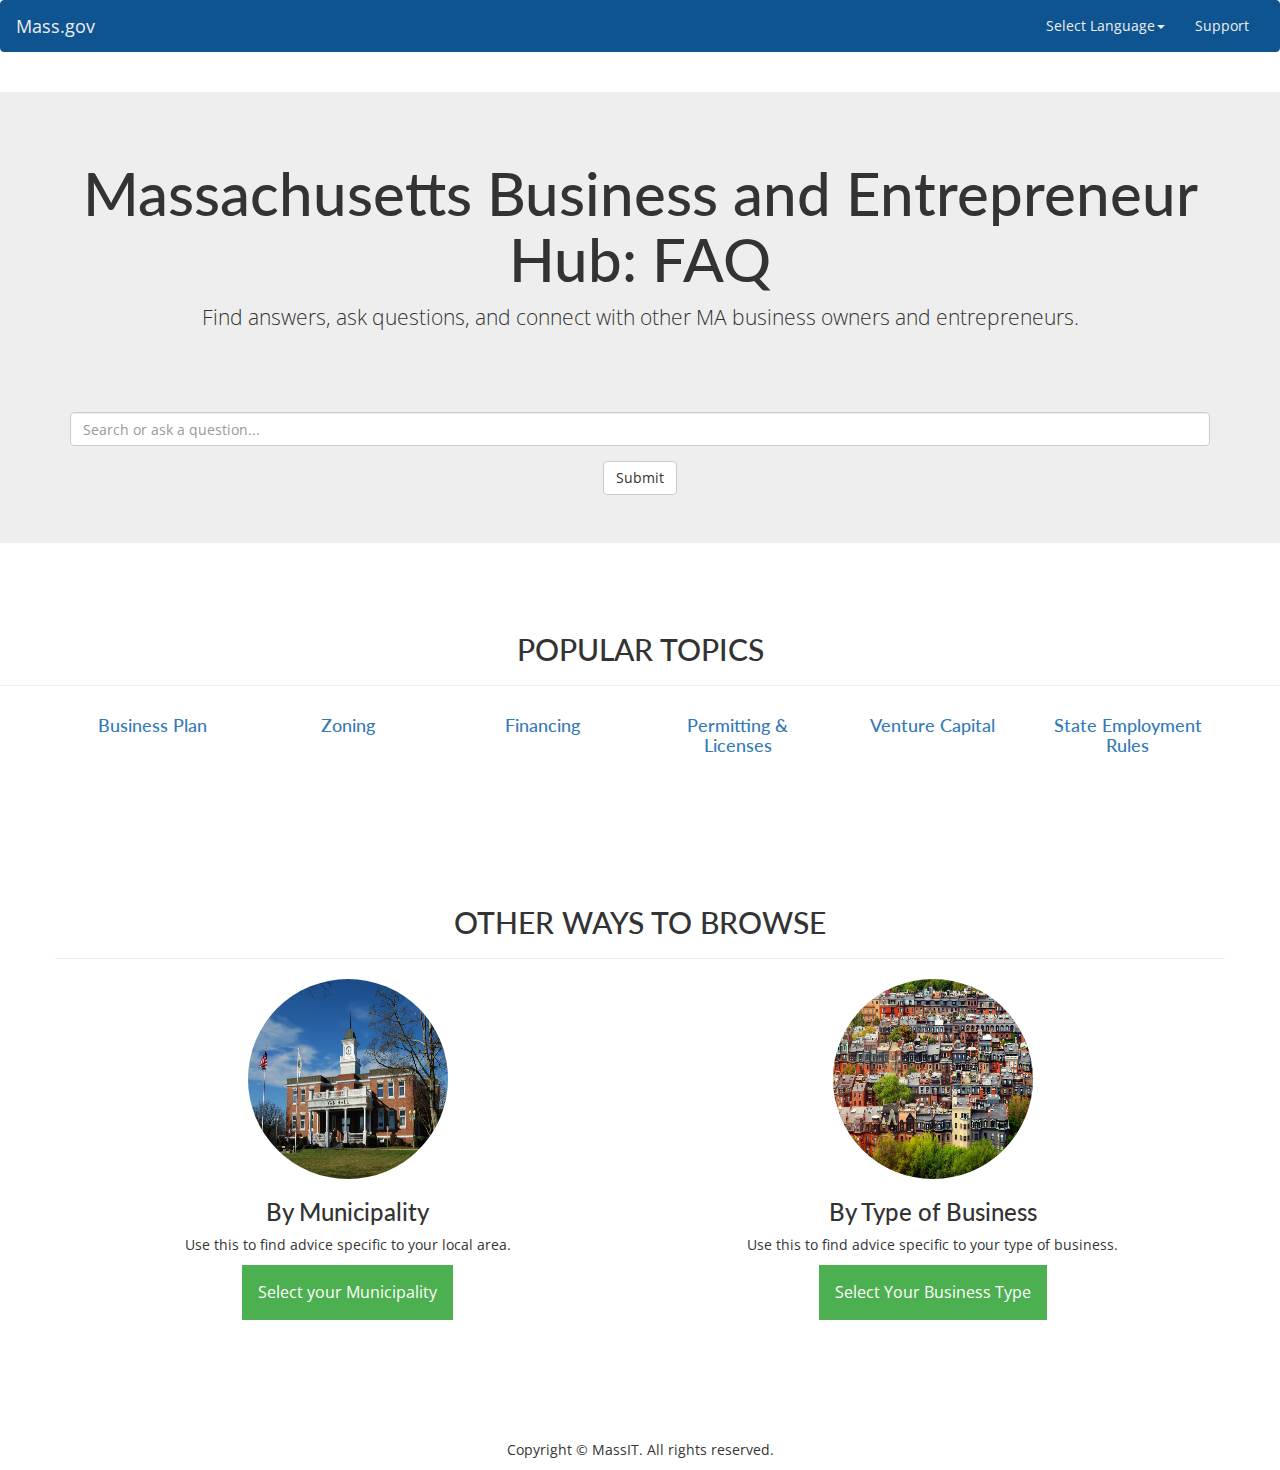
==== commit efa69255: "dropdown fix" ====
--- a/index.html
+++ b/index.html
@@ -123,9 +123,9 @@
 
 
       <div class="dropdown">
-      <button onclick="myFunction()" class="dropbtn">Dropdown</button>
-        <div id="myDropdown" class="dropdown-content">
-          <input type="text" placeholder="Search.." id="myInput" onkeyup="filterFunction()">
+      <button onclick="myFunction1()" class="dropbtn">Select your Municipality</button>
+        <div id="myDropdown1" class="dropdown-content">
+          <input type="text" placeholder="Search.." id="myInput1" onkeyup="filterFunction1()">
           <a href="search.html">Boston</a>
           <a href="search.html">Burlington</a>
           <a href="search.html">Cambridge</a>
@@ -138,15 +138,15 @@
       <script>
       /* When the user clicks on the button,
       toggle between hiding and showing the dropdown content */
-      function myFunction() {
-          document.getElementById("myDropdown").classList.toggle("show");
+      function myFunction1() {
+          document.getElementById("myDropdown1").classList.toggle("show");
       }
 
-      function filterFunction() {
+      function filterFunction1() {
           var input, filter, ul, li, a, i;
-          input = document.getElementById("myInput");
+          input = document.getElementById("myInput1");
           filter = input.value.toUpperCase();
-          div = document.getElementById("myDropdown");
+          div = document.getElementById("myDropdown1");
           a = div.getElementsByTagName("a");
           for (i = 0; i < a.length; i++) {
               if (a[i].innerHTML.toUpperCase().indexOf(filter) > -1) {
@@ -156,6 +156,26 @@
               }
           }
       }
+
+      function myFunction2() {
+          document.getElementById("myDropdown2").classList.toggle("show");
+      }
+
+      function filterFunction2() {
+          var input, filter, ul, li, a, i;
+          input = document.getElementById("myInput2");
+          filter = input.value.toUpperCase();
+          div = document.getElementById("myDropdown2");
+          a = div.getElementsByTagName("a");
+          for (i = 0; i < a.length; i++) {
+              if (a[i].innerHTML.toUpperCase().indexOf(filter) > -1) {
+                  a[i].style.display = "";
+              } else {
+                  a[i].style.display = "none";
+              }
+          }
+      }
+
       </script>
 
 
@@ -168,9 +188,9 @@
         <h3>By Type of Business</h3>
         <p>Use this to find advice specific to your type of business.</p>
         <div class="dropdown">
-          <button onclick="myFunction()" class="dropbtn">Dropdown</button>
-            <div id="myDropdown" class="dropdown-content">
-              <input type="text" placeholder="Search.." id="myInput" onkeyup="filterFunction()">
+          <button onclick="myFunction2()" class="dropbtn">Select Your Business Type</button>
+            <div id="myDropdown2" class="dropdown-content">
+              <input type="text" placeholder="Search.." id="myInput2" onkeyup="filterFunction2()">
               <a href="search.html">Auto</a>
               <a href="search.html">Child &amp; Elder Care</a>
               <a href="search.html">Contractors &amp; Construction</a>
